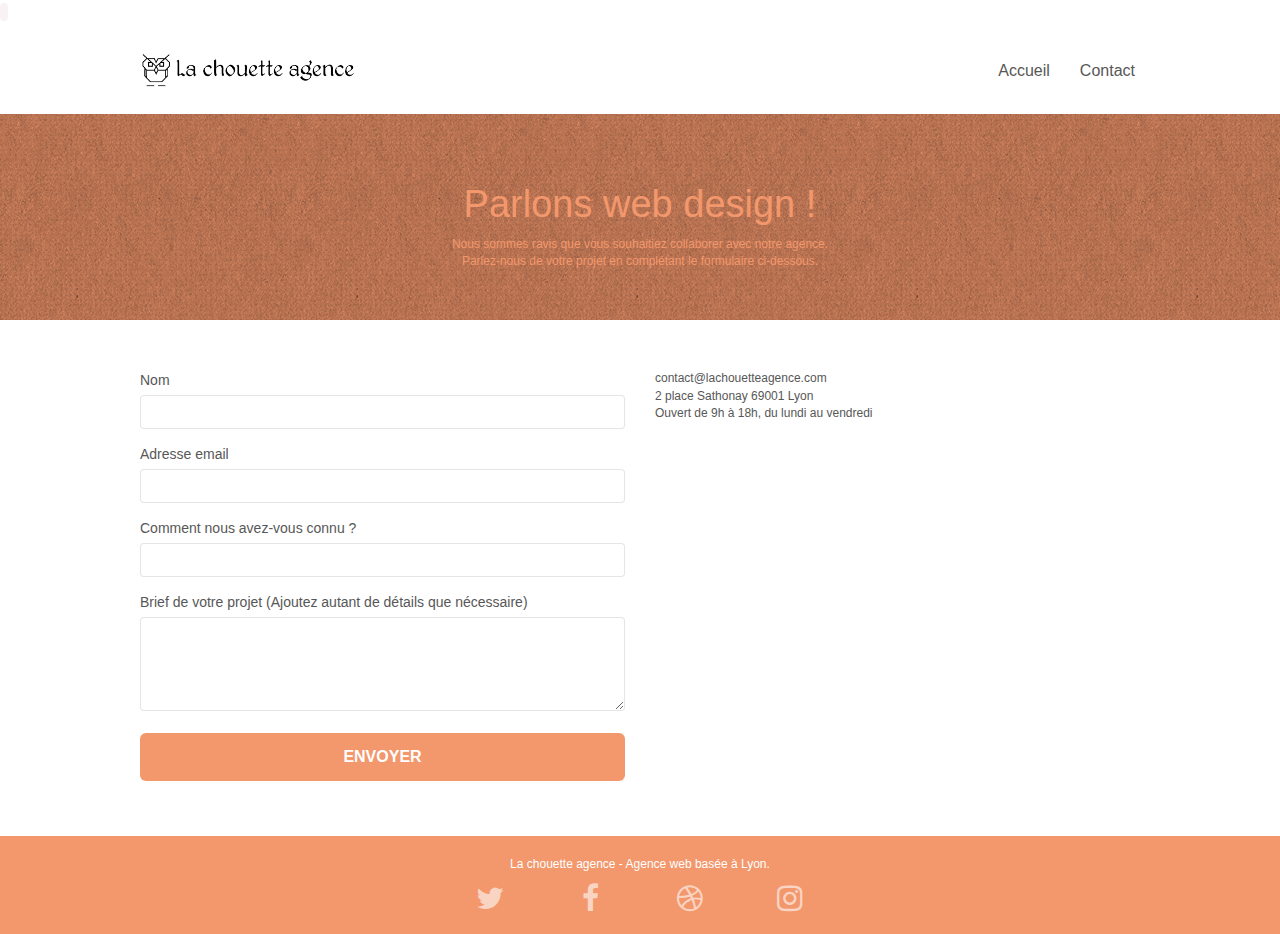
==== page2.html @ 2dc6cb5f "réinit files" ====
<!doctype html>
<html lang="fr">
<head>
	<meta charset="utf-8">
	<meta name="keywords" content="seo, google, site web, site internet, agence design Lyon.">
	<meta name="description" content="La Chouette Agence est une agence de design.">
	<meta name="viewport" content="width=device-width, initial-scale=1.0, viewport-fit=cover">
	<link rel="shortcut icon" type="image/png" href="favicon.jpg">

	<link rel="stylesheet" type="text/css" href="./css/bootstrap.css">
	<link rel="stylesheet" type="text/css" href="style.css">
	<link rel="stylesheet" type="text/css" href="./css/font-awesome.css">
	<link rel="stylesheet" type="text/css" href="./css/et-line.css">

	<link rel="canonical" href="https://lachouetteagence.com/index" />

	<code><meta name="robots" content="index, follow"></code>

	<script src="./js/jquery-2.1.0.js"></script>
	<script src="./js/bootstrap.js"></script>
	<script src="./js/blocs.js"></script>
	<script src="./js/jquery.touchSwipe.js" defer></script>
	<script src="./js/gmaps.js"></script>

	<title>La Chouette Agence</title>


	<!-- Analytics -->

	<!-- Open Graph / Facebook -->
	<meta property="og:type" content="website">
	<meta property="og:url" content="https://lachouetteagence.com/">
	<meta property="og:title" content="La Chouette Agence, web design">
	<meta property="og:description"
		content="La Chouette Agence est une agence de web design qui aide les entreprises à devenir attractive et visibles. Nous sommes là pour vous !">
	<meta property="og:image" content="">

	<!-- Twitter -->
	<meta property="twitter:card" content="summary_large_image">
	<meta property="twitter:url" content="https://lachouetteagence.com/">
	<meta property="twitter:title" content="La Chouette Agence, web design">
	<meta property="twitter:description"
		content="La Chouette Agence est une agence de web design qui aide les entreprises à devenir attractive et visibles. Nous sommes là pour vous !">
	<meta property="twitter:image" content="">


	<!-- Analytics END -->

</head>
<body>
<!-- Principal conteneur -->
<main class="page-container">
    
<!-- bloc-0 -->
<section class="bloc bgc-white l-bloc " id="bloc-0">
	<div class="container bloc-sm">

		<nav class="navbar row">
			<div class="navbar-header">

				<a class="navbar-brand" href="index.html"><img src="img/la-chouette-agence.png"
						alt="La Chouette Agence à Lyon, agence de web design logo" height="40" /></a>

				<button id="nav-toggle" type="button" class="ui-navbar-toggle navbar-toggle" data-toggle="collapse"
					data-target=".navbar-1">
					<span class="sr-only">Toggle navigation</span><span class="icon-bar"></span><span
						class="icon-bar"></span><span class="icon-bar"></span>
				</button>
			</div>
			<div class="collapse navbar-collapse navbar-1 special-dropdown-nav">
				<ul class="site-navigation nav navbar-nav">
					<li>
						<a href="index.html">Accueil</a>
					</li>
					<li>
						<a href="page2.html">Contact</a>
					</li>
				</ul>
			</div>
		</nav>
	</div>
</section>
<!-- bloc-0 END -->

<!-- bloc-6 -->
<section class="bloc bg-dots-bg bg-repeat bgc-atomic-tangerine d-bloc bloc-bg-texture texture-paper" id="bloc-6">
	<div class="container bloc-lg">
		<div class="row">
			<div class="col-sm-12">
				<h1 class="text-center hero-bloc-text tc-white">
					Parlons web design !
				</h1>
				<p class="text-center mg-lg tc-white tight-width-whitespace">
					Nous sommes ravis que vous souhaitiez collaborer avec notre agence.<br>
					Parlez-nous de votre projet en complétant le formulaire ci-dessous.
				</p>
			</div>
		</div>
	</div>
</section>
<!-- bloc-6 END -->

<!-- bloc-7 -->
<form class="bloc bgc-white l-bloc" id="bloc-7">
	<div class="container bloc-lg">
		<div class="row">
			<div class="col-sm-6">
				<form id="form_1" novalidate success-msg="Your message has been sent." fail-msg="Sorry it seems that our mail server is not responding, Sorry for the inconvenience!">
					<div class="form-group">
						<label>
							Nom
						</label>
						<input id="name" class="form-control" required />
					</div>
					<div class="form-group">
						<label>
							Adresse email
						</label>
						<input id="email" class="form-control" type="email" required />
					</div>
					<div class="form-group">
						<label>
							Comment nous avez-vous connu ?
						</label>
						<input class="form-control" type="email" required id="input_504" />
					</div>
					<div class="form-group">
						<label>
							Brief de votre projet (Ajoutez autant de détails que nécessaire)<br>
						</label><textarea id="message" class="form-control" rows="4" cols="50" required></textarea>
					</div> 
					<button class="bloc-button btn btn-lg btn-block cta-hero btn-atomic-tangerine" type="submit">
						Envoyer
					</button>
				</form>
			</div>
			<address>
			<div class="col-sm-6">
				<p>
					contact@lachouetteagence.com<br>2 place Sathonay 69001 Lyon<br>Ouvert de 9h à 18h, du lundi au vendredi<br>
				</p>
			</div>
			</address>
		</div>
	</div>
</form>
<!-- bloc-7 END -->

<!-- ScrollToTop Button -->
<a class="bloc-button btn btn-d scrollToTop" onclick="scrollToTarget('1')"><span class="fa fa-chevron-up"></span></a>
<!-- ScrollToTop Button END-->


<!-- Footer - bloc-8 -->
<footer class="bloc bgc-atomic-tangerine d-bloc" id="bloc-8">
	<div class="container bloc-sm">
		<div class="row">
			<div class="col-sm-12">
				<p class="text-center white">
					La chouette agence - Agence web basée à Lyon.<br>
				</p>
				<div class="row row-no-gutters social">
					<div class="col-sm-3">
						<div class="text-center">
							<a class="social" href="index.html"><span class="fa fa-twitter icon-md"></span></a>
						</div>
					</div>
					<div class="col-sm-3">
						<div class="text-center">
							<a class="social" href="index.html"><span class="fa fa-facebook icon-md"></span></a>
						</div>
					</div>
					<div class="col-sm-3">
						<div class="text-center">
							<a class="social" href="index.html"><span class="fa fa-dribbble icon-md"></span></a>
						</div>
					</div>
					<div class="col-sm-3">
						<div class="text-center">
							<a class="social" href="index.html"><span class="fa fa-instagram icon-md"></span></a>
						</div>
					</div>
				</div>
			</div>
		</div>
	</div>
</footer>
<!-- Footer - bloc-8 END -->

</main>
<!-- Principal conteneur END -->
    

</body>
</html>
---- style.css ----
body {
    margin: 0;
    padding: 0;
    background: #FFF;
    overflow-x: hidden;
    -webkit-font-smoothing: antialiased;
    -moz-osx-font-smoothing: grayscale;
}

a,
button {
    transition: all .3s ease-in-out;
    outline: none!important;
}

a:hover {
    text-decoration: none;
    cursor: pointer;
}

#page-loading-blocs-notifaction {
    position: fixed;
    top: 0;
    bottom: 0;
    width: 100%;
    z-index: 100000;
    background: #FFFFFF url("img/pageload-spinner.gif") no-repeat center center;
}

.bloc {
    width: 100%;
    clear: both;
    background: 50% 50% no-repeat;
    padding: 0 50px;
    -webkit-background-size: cover;
    -moz-background-size: cover;
    -o-background-size: cover;
    background-size: cover;
    position: relative;
}

.bloc .container {
    padding-left: 0;
    padding-right: 0;
}

.bloc-lg {
    padding: 50px 50px;
}

.bloc-md {
    padding: 50px;
}

.bloc-sm {
    padding: 20px 50px;
}

.bg-center,
.bg-l-edge,
.bg-r-edge,
.bg-t-edge,
.bg-b-edge,
.bg-tl-edge,
.bg-bl-edge,
.bg-tr-edge,
.bg-br-edge,
.bg-repeat {
    -webkit-background-size: auto!important;
    -moz-background-size: auto!important;
    -o-background-size: auto!important;
    background-size: auto!important;
}

.bg-repeat {
    background: repeat;
}

.bg-t-edge {
    background: top no-repeat;
}

.bloc-bg-texture::before {
    content: "";
    background-size: 2px 2px;
    position: absolute;
    top: 0;
    bottom: 0;
    left: 0;
    right: 0;
}

.texture-paper::before {
    background: url("img/texture-paper.png");
    background-size: 280px 280px;
}

.b-parallax {
    background-attachment: fixed;
}

.d-bloc {
    color: rgba(255, 255, 255, .7);
}

.d-bloc button:hover {
    color: rgba(255, 255, 255, .9);
}

.d-bloc .icon-round,
.d-bloc .icon-square,
.d-bloc .icon-rounded,
.d-bloc .icon-semi-rounded-a,
.d-bloc .icon-semi-rounded-b {
    border-color: rgba(255, 255, 255, .9);
}

.d-bloc .divider-h span {
    border-color: rgba(255, 255, 255, .2);
}

.d-bloc .a-btn,
.d-bloc .navbar a,
.d-bloc .navbar-brand,
.d-bloc a .icon-sm,
.d-bloc a .icon-md,
.d-bloc a .icon-lg,
.d-bloc a .icon-xl,
.d-bloc h1 a,
.d-bloc h2 a,
.d-bloc h3 a,
.d-bloc h4 a,
.d-bloc h5 a,
.d-bloc h6 a,
.d-bloc p a {
    color: rgba(255, 255, 255, .6);
}

.d-bloc .a-btn:hover,
.d-bloc .navbar a:hover,
.d-bloc .navbar-brand:hover,
.d-bloc a:hover .icon-sm,
.d-bloc a:hover .icon-md,
.d-bloc a:hover .icon-lg,
.d-bloc a:hover .icon-xl,
.d-bloc h1 a:hover,
.d-bloc h2 a:hover,
.d-bloc h3 a:hover,
.d-bloc h4 a:hover,
.d-bloc h5 a:hover,
.d-bloc h6 a:hover,
.d-bloc p a:hover {
    color: rgba(255, 255, 255, 1);
}

.d-bloc .navbar-toggle .icon-bar {
    background: rgba(255, 255, 255, 1);
}

.d-bloc .btn-wire,
.d-bloc .btn-wire:hover {
    color: rgba(255, 255, 255, 1);
    border-color: rgba(255, 255, 255, 1);
}

.d-bloc .panel {
    color: rgba(0, 0, 0, .5);
}

.d-bloc .panel button:hover {
    color: rgba(0, 0, 0, .7);
}

.d-bloc .panel icon {
    border-color: rgba(0, 0, 0, .7);
}

.d-bloc .panel .divider-h span {
    border-color: rgba(0, 0, 0, .1);
}

.d-bloc .panel .a-btn {
    color: rgba(0, 0, 0, .6);
}

.d-bloc .panel .a-btn:hover {
    color: rgba(0, 0, 0, 1);
}

.d-bloc .panel .btn-wire,
.d-bloc .panel .btn-wire:hover {
    color: rgba(0, 0, 0, .7);
    border-color: rgba(0, 0, 0, .3);
}

.d-bloc .panel,
.l-bloc {
    color: rgba(0, 0, 0, .5);
}

.d-bloc .panel button:hover,
.l-bloc button:hover {
    color: rgba(0, 0, 0, .7);
}

.l-bloc .icon-round,
.l-bloc .icon-square,
.l-bloc .icon-rounded,
.l-bloc .icon-semi-rounded-a,
.l-bloc .icon-semi-rounded-b {
    border-color: rgba(0, 0, 0, .7);
}

.d-bloc .panel .divider-h span,
.l-bloc .divider-h span {
    border-color: rgba(0, 0, 0, .1);
}

.d-bloc .panel .a-btn,
.l-bloc .a-btn,
.l-bloc .navbar a,
.l-bloc .navbar-brand,
.l-bloc a .icon-sm,
.l-bloc a .icon-md,
.l-bloc a .icon-lg,
.l-bloc a .icon-xl,
.l-bloc h1 a,
.l-bloc h2 a,
.l-bloc h3 a,
.l-bloc h4 a,
.l-bloc h5 a,
.l-bloc h6 a,
.l-bloc p a {
    color: rgba(0, 0, 0, .6);
}

.d-bloc .panel .a-btn:hover,
.l-bloc .a-btn:hover,
.l-bloc .navbar a:hover,
.l-bloc .navbar-brand:hover,
.l-bloc a:hover .icon-sm,
.l-bloc a:hover .icon-md,
.l-bloc a:hover .icon-lg,
.l-bloc a:hover .icon-xl,
.l-bloc h1 a:hover,
.l-bloc h2 a:hover,
.l-bloc h3 a:hover,
.l-bloc h4 a:hover,
.l-bloc h5 a:hover,
.l-bloc h6 a:hover,
.l-bloc p a:hover {
    color: rgba(0, 0, 0, 1);
}

.l-bloc .navbar-toggle .icon-bar {
    color: rgba(0, 0, 0, .6);
}

.d-bloc .panel .btn-wire,
.d-bloc .panel .btn-wire:hover,
.l-bloc .btn-wire,
.l-bloc .btn-wire:hover {
    color: rgba(0, 0, 0, .7);
    border-color: rgba(0, 0, 0, .3);
}

.voffset {
    margin-top: 30px;
}

.voffset-lg {
    margin-top: 80px;
}

.row-no-gutters {
    margin-right: 0;
    margin-left: 0;
}

.row.row-no-gutters > [class^="col-"],
.row.row-no-gutters > [class*=" col-"] {
    padding-right: 0;
    padding-left: 0;
}

#bloc-1-hero h1 {
    font-size: 32px;
}

.navbar {
    margin-bottom: 0;
    z-index: 1;
}

.navbar-brand {
    height: auto;
    padding: 3px 15px;
    font-size: 25px;
    font-weight: normal;
    font-weight: 600;
    line-height: 44px;
}

.navbar-brand img {
    max-height: 200px;
    margin: 0 5px 0 0;
    display: inline;
}

.navbar-brand img[src$=svg] {
    min-width: 100px;
}

.nav-center .navbar-brand img {
    margin: 0;
}

.navbar .nav {
    padding-top: 2px;
    margin-right: -16px;
    float: right;
    z-index: 1;
}

.nav > li {
    float: left;
    margin-top: 4px;
    font-size: 16px;
}

.navbar-nav .open .dropdown-menu > li > a {
    text-align: inherit;
}

.nav > li a:hover,
.nav > li a:focus {
    background: transparent;
}

.navbar-toggle {
    margin: 10px 10px 0 0;
    border: 0px;
}

.navbar-toggle:hover {
    background: transparent!important;
}

.navbar-toggle .icon-bar {
    background-color: rgba(0, 0, 0, .5);
    width: 26px;
}

.nav-invert .navbar .nav {
    float: left;
}

.nav-invert .navbar-header,
.nav-invert .navbar-brand {
    float: right;
    position: relative;
    z-index: 2;
}

@media (min-width: 768px) {
    .site-navigation {
        position: absolute;
        top: 50%;
        right: 20px;
        transform: translate(0, -50%);
        -webkit-transform: translateY(-50%);
    }
    .nav > li .dropdown-menu a,
    .nav > li .dropdown-menu a:hover {
        color: #484848;
    }
    .nav-invert .site-navigation {
        left: 0;
        right: 0;
    }
    .nav-center {
        text-align: center;
    }
    .nav-center .navbar-header {
        width: 100%;
    }
    .nav-center .navbar-header,
    .nav-center .navbar-brand,
    .nav-center .nav > li {
        float: none;
        display: inline-block;
    }
    .nav-center .site-navigation {
        position: relative;
        width: 100%;
        right: 0;
        margin-right: 0px;
        margin-top: 20px;
    }
    .nav-center.mini-nav .navbar-toggle {
        float: none;
        margin: 10px auto 0;
    }
}

.nav > li > .dropdown a {
    background: none!important;
    display: block;
    padding: 14px 15px;
}

nav .caret {
    margin: 0 5px;
}

.dropdown-menu .dropdown-menu {
    top: -8px;
    left: 100%;
}

.dropdown-menu .dropmenu-flow-right {
    top: 100%;
    left: 0;
    margin-left: -1px;
    border-top-left-radius: 0;
    border-top-right-radius: 0;
}

.dropdown-menu .dropdown span {
    border: 4px solid black;
    border-top-color: transparent;
    border-right-color: transparent;
    border-bottom-color: transparent;
    margin: 6px -5px 0 0!important;
    float: right;
}

.mg-md {
    margin-top: 10px;
    margin-bottom: 20px;
}

.mg-lg {
    margin-top: 10px;
    margin-bottom: 40px;
}

.btn {
    margin: 0 5px 5px 0;
}

.btn.pull-right {
    margin: 0 0 5px 5px;
}

.btn-d,
.btn-d:hover,
.btn-d:focus {
    color: #FFF;
    background: rgba(0, 0, 0, .3);
}

button {
    outline: none!important;
}

.btn-rd {
    border-radius: 40px;
}

.btn-clean {
    border: 1px solid rgba(0, 0, 0, .08);
    border-bottom-color: rgba(0, 0, 0, .1);
    text-shadow: 0 1px 0 rgba(0, 0, 1, .1);
    box-shadow: 0 1px 3px rgba(0, 0, 1, .25), inset 0 1px 0 0 rgba(255, 255, 255, .15);
}

.icon-md {
    font-size: 30px!important;
}

.icon-lg {
    font-size: 60px!important;
}

.sm-shadow {
    text-shadow: 0 1px 2px rgba(0, 0, 0, .3);
}

.panel-sq,
.panel-sq .panel-heading,
.panel-sq .panel-footer {
    border-radius: 0;
}

.panel-rd {
    border-radius: 30px;
}

.panel-rd .panel-heading {
    border-radius: 29px 29px 0 0;
}

.panel-rd .panel-footer {
    border-radius: 0 0 29px 29px;
}

.form-control {
    border-color: rgba(0, 0, 0, .1);
    box-shadow: none;
}

.scrollToTop {
    width: 40px;
    height: 40px;
    position: fixed;
    bottom: 20px;
    right: 20px;
    opacity: 0;
    z-index: 500;
    transition: all .3s ease-in-out;
}

.scrollToTop span {
    margin-top: 6px;
}

.showScrollTop {
    font-size: 14px;
    opacity: 1;
}

a[data-lightbox] {
    position: relative;
    display: block;
    text-align: center;
}

a[data-lightbox]:hover::before {
    content: "+";
    font-family: "HelveticaNeue-Light", "Helvetica Neue Light", "Helvetica Neue", Helvetica, Arial;
    font-size: 32px;
    width: 50px;
    height: 50px;
    margin-left: -25px;
    border-radius: 50%;
    background: rgba(0, 0, 0, .6);
    color: #FFF;
    font-weight: 100;
    z-index: 1;
    position: absolute;
    top: 50%;
    transform: translateY(-50%);
    -webkit-transform: translateY(-50%);
}

a[data-lightbox]:hover img {
    opacity: 0.6;
    -webkit-animation-fill-mode: none;
    animation-fill-mode: none;
}

#lightbox-modal {
    display: flex;
    align-items: center;
}

#lightbox-modal .modal-dialog {
    width: 90%;
    max-width: 900px;
    margin: 0 auto 0;
}

#lightbox-modal .modal-dialog img {
    max-height: 90vh;
    margin: 0 auto;
}

.lightbox-caption {
    padding: 20px;
    color: #FFF;
    background: rgba(0, 0, 0, .5);
    position: absolute;
    left: 15px;
    right: 15px;
    bottom: 5px;
}

.close-lightbox {
    color: #FFF;
    font-size: 30px;
    position: absolute;
    top: 20px;
    right: 20px;
    z-index: 20;
    background: rgba(0, 0, 0, .5);
    border: none;
    line-height: 30px;
    padding: 0 9px 5px;
    opacity: 0.3;
}

.close-lightbox:hover,
.next-lightbox:hover,
.prev-lightbox:hover {
    opacity: 1.0;
    color: #FFF;
}

.next-lightbox,
.prev-lightbox {
    font-size: 20px;
    color: rgba(255, 255, 255, .9);
    background: rgba(0, 0, 0, .5);
    transition: all .2s ease-in-out;
    position: absolute;
    top: 45%;
    z-index: 1;
    opacity: 0.4;
}

.next-lightbox {
    padding: 6px 8px 1px 13px;
    right: 25px;
}

.prev-lightbox {
    padding: 6px 13px 1px 10px;
    left: 25px;
}

.snapshot-lb .modal-body {
    padding-bottom: 45px;
}

.snapshot-lb .lightbox-caption {
    padding: 0;
    color: rgba(0, 0, 0, .5);
    background: none;
}

h1,
h2,
h3,
h4,
h5,
h6,
p,
label,
.btn,
a {
    font-family: "helvetica";
    font-weight: 400;
    color: #575757!important;
}

.container {
    max-width: 1000px;
}

.hero-bloc-text {
    font-size: 38px;
}

.hero-bloc-text-sub {
    font-size: 36px;
}

.statement-bloc-text {
    line-height: 26px;
    font-style: italic;
    font-size: 20px;
    text-align: center;
    font-weight: lighter;
    max-width: 520px;
    margin: auto auto auto auto;
}

p {
    font-size: 12px;
}

.tight-width-whitespace {
    max-width: 600px;
    margin: auto auto auto auto;
}

.h1 {
    font-size: 20px;
    font-family: "Open Sans";
}

.cta-hero {
    margin-top: 22px;
    color: #FFFFFF!important;
    text-transform: uppercase;
    padding: 12px 28px 12px 28px;
    font-size: 16px;
    font-weight: 700;
}

.social {
    max-width: 400px;
    margin: auto auto auto auto;
}

h2 {
    font-size: 22px;
    line-height: 1.4em;
}

h3 {
    font-size: 15px;
    /*text-transform: uppercase;*/
    font-weight: 700;
    color: #333333!important;
}

.med-width-whitespace {
    max-width: 800px;
    margin: auto auto auto auto;
    box-shadow: 0px 0px 0px #000000;
}

h1 {
    color: #333333!important;
}

h4 {
    color: #333333!important;
}

h3 > p {
    font-weight: large;
    font-size: 20px;
    font-style: italic;
}

.icons {
    margin-bottom: 14px;
    margin-top: 24px;
}

.white {
    color: #FFFFFF!important;
}

.portfolio-thumb {
    margin-bottom: 24px;
}

.portfolio-row {
    margin-bottom: 44px;
    margin-top: 50px;
}

.avatar {
    box-shadow: 0px 4px 9px rgba(0, 0, 0, 0.3);
}

.black-background {
    background-color: rgba(165, 147, 99, 0.7);
    padding: 40px 40px 40px 40px;
}

.bold-link {
    font-weight: 900;
    text-decoration: underline!important;
}

.bgc-white {
    background-color: #FFFFFF;
}

.bgc-dark-slate-blue {
    background-color: #364577;
}

.bgc-atomic-tangerine {
    background-color: #f3976c;
}

.tc-white {
    color: #f3976c!important;
}

.btn-atomic-tangerine {
    background-color: #f3976c;
    color: #ffffff!important;
}

.btn-atomic-tangerine:hover {
    background: #c27956!important;
    color: #FFFFFF!important;
}

.ltc-white {
    color: #FFFFFF!important;
}

.ltc-white:hover {
    color: #cccccc!important;
}

.ltc-atomic-tangerine {
    color: #F3976C!important;
}

.ltc-atomic-tangerine:hover {
    color: #c27956!important;
}

.icon-dark-slate-blue {
    color: #364577!important;
    border-color: #364577!important;
}

.bg-dots-bg {
    background-image: url("img/dots-bg.png");
}

.bg-lines-h2-bg {
    background-image: url("img/lines-h2-bg.png");
}

.bg-banniere {
    background-image: url("img/la-chouette-agence-banniere.jpg");
}

.bg-presentation {
    background-image: url("img/image-de-presentation.jpg");
}

@media (max-width: 1024px) {
    .bloc {
        padding-left: 20px;
        padding-right: 20px;
    }
    .bloc.full-width-bloc,
    .bloc-tile-2.full-width-bloc .container,
    .bloc-tile-3.full-width-bloc .container,
    .bloc-tile-4.full-width-bloc .container {
        padding-left: 0;
        padding-right: 0;
    }
}

@media (max-width: 992px) and (min-width: 768px) {
    .navbar .nav {
        max-width: 80%
    }
    .nav-center.navbar .nav {
        max-width: 100%
    }
}

@media only screen and (min-device-width: 768px) and (max-device-width: 1024px) and (orientation: landscape) {
    .b-parallax {
        background-attachment: scroll;
    }
}

@media only screen and (min-device-width: 1024px) and (max-device-width: 1366px) and (-webkit-min-device-pixel-ratio: 1.5) {
    .b-parallax {
        background-attachment: scroll;
    }
}

@media (max-width: 991px) {
    .container {
        width: 100%;
    }
    .b-parallax {
        background-attachment: scroll;
    }
    .page-container,
    #hero-bloc {
        overflow-x: hidden;
        position: relative;
    }
    .bloc {
        padding-left: constant(safe-area-inset-left);
        padding-right: constant(safe-area-inset-right);
    }
    .bloc-group,
    .bloc-group .bloc {
        display: block;
        width: 100%;
    }
    .bloc-fill-screen .fill-bloc-top-edge,
    .bloc-fill-screen .fill-bloc-bottom-edge {
        padding: 0 20px;
        padding-left: constant(safe-area-inset-left);
        padding-right: constant(safe-area-inset-right);
    }
}

@media (max-width: 767px) {
    .page-container {
        overflow-x: hidden;
        position: relative;
    }
    h1,
    h2,
    h3,
    h4,
    h5,
    h6,
    p,
    #disqus_thread {
        padding-left: 10px!important;
        padding-right: 10px!important;
    }
    .b-parallax {
        background-attachment: scroll;
    }
    .navbar .nav {
        padding-top: 0;
        border-top: 1px solid rgba(0, 0, 0, .2);
        float: none!important;
    }
    .navbar.row {
        margin-left: 0;
        margin-right: 0;
    }
    .site-navigation {
        position: inherit;
        transform: none;
        -webkit-transform: none;
        -ms-transform: none;
    }
    .nav > li {
        margin-top: 0;
        border-bottom: 1px solid rgba(0, 0, 0, .1);
        background: rgba(0, 0, 0, .05);
        text-align: left;
        padding-left: 15px;
        width: 100%;
    }
    .nav > li:hover {
        background: rgba(0, 0, 0, .08);
    }
    .dropdown .dropdown a .caret {
        float: none;
        margin: 5px 0 0 10px!important;
        border: 4px solid black;
        border-bottom-color: transparent;
        border-right-color: transparent;
        border-left-color: transparent;
    }
    #hero-bloc .navbar .nav {
        background: rgba(0, 0, 0, .8);
    }
    #hero-bloc .navbar .nav a {
        color: rgba(255, 255, 255, .6);
    }
    .hero {
        padding: 50px 0;
    }
    .hero-nav {
        left: -1px;
        right: -1px;
    }
    .navbar-collapse {
        padding: 0;
        overflow-x: hidden;
        -webkit-box-shadow: none;
        box-shadow: none;
    }
    .navbar-brand img {
        max-height: 40px;
        width: auto;
    }
    .nav-invert .navbar-header {
        float: none;
        width: 100%;
    }
    .nav-invert .navbar-toggle {
        float: left;
        margin-left: 10px;
    }
    .bloc {
        padding-left: 0;
        padding-right: 0;
    }
    .bloc-xxl,
    .bloc-xl,
    .bloc-lg {
        padding: 40px 0;
    }
    .bloc-sm,
    .bloc-md {
        padding-left: 0;
        padding-right: 0;
    }
    .bloc-tile-2 .container,
    .bloc-tile-3 .container,
    .bloc-tile-4 .container,
    .bloc-fill-screen .fill-bloc-top-edge,
    .bloc-fill-screen .fill-bloc-bottom-edge {
        padding-left: 0;
        padding-right: 0;
    }
    .a-block {
        padding: 0 10px;
    }
    .btn-dwn {
        display: none;
    }
    .voffset {
        margin-top: 5px;
    }
    .voffset-md {
        margin-top: 20px;
    }
    .voffset-lg {
        margin-top: 10px;
    }
    form {
        padding: 5px;
    }
    .close-lightbox {
        display: inline-block;
    }
    .blocsapp-device-iphone5 {
        background-size: 216px 425px;
        padding-top: 60px;
        width: 216px;
        height: 425px;
    }
    .blocsapp-device-iphone5 img {
        width: 180px;
        height: 320px;
    }
}

@media (max-width: 400px) {
    .bloc {
        padding-left: 0;
        padding-right: 0;
    }
}

@media (max-width: 767px) {
    .bloc-mob-center-text {
        text-align: center;
    }
}
---- css/et-line.css ----
@font-face {
    font-family: et-line;
    src: url(../fonts/et-line.eot);
    src: url(../fonts/et-line.eot?#iefix) format('embedded-opentype'), url(../fonts/et-line.woff) format('woff'), url(../fonts/et-line.ttf) format('truetype'), url(../fonts/et-line.svg#et-line) format('svg');
    font-weight: 400;
    font-style: normal
}

.et-icon-adjustments,
.et-icon-alarmclock,
.et-icon-anchor,
.et-icon-aperture,
.et-icon-attachment,
.et-icon-bargraph,
.et-icon-basket,
.et-icon-beaker,
.et-icon-bike,
.et-icon-book-open,
.et-icon-briefcase,
.et-icon-browser,
.et-icon-calendar,
.et-icon-camera,
.et-icon-caution,
.et-icon-chat,
.et-icon-circle-compass,
.et-icon-clipboard,
.et-icon-clock,
.et-icon-cloud,
.et-icon-compass,
.et-icon-desktop,
.et-icon-dial,
.et-icon-document,
.et-icon-documents,
.et-icon-download,
.et-icon-dribbble,
.et-icon-edit,
.et-icon-envelope,
.et-icon-expand,
.et-icon-facebook,
.et-icon-flag,
.et-icon-focus,
.et-icon-gears,
.et-icon-genius,
.et-icon-gift,
.et-icon-global,
.et-icon-globe,
.et-icon-googleplus,
.et-icon-grid,
.et-icon-happy,
.et-icon-hazardous,
.et-icon-heart,
.et-icon-hotairballoon,
.et-icon-hourglass,
.et-icon-key,
.et-icon-laptop,
.et-icon-layers,
.et-icon-lifesaver,
.et-icon-lightbulb,
.et-icon-linegraph,
.et-icon-linkedin,
.et-icon-lock,
.et-icon-magnifying-glass,
.et-icon-map,
.et-icon-map-pin,
.et-icon-megaphone,
.et-icon-mic,
.et-icon-mobile,
.et-icon-newspaper,
.et-icon-notebook,
.et-icon-paintbrush,
.et-icon-paperclip,
.et-icon-pencil,
.et-icon-phone,
.et-icon-picture,
.et-icon-pictures,
.et-icon-piechart,
.et-icon-presentation,
.et-icon-pricetags,
.et-icon-printer,
.et-icon-profile-female,
.et-icon-profile-male,
.et-icon-puzzle,
.et-icon-quote,
.et-icon-recycle,
.et-icon-refresh,
.et-icon-ribbon,
.et-icon-rss,
.et-icon-sad,
.et-icon-scissors,
.et-icon-scope,
.et-icon-search,
.et-icon-shield,
.et-icon-speedometer,
.et-icon-strategy,
.et-icon-streetsign,
.et-icon-tablet,
.et-icon-target,
.et-icon-telescope,
.et-icon-toolbox,
.et-icon-tools,
.et-icon-tools-2,
.et-icon-trophy,
.et-icon-tumblr,
.et-icon-twitter,
.et-icon-upload,
.et-icon-video,
.et-icon-wallet,
.et-icon-wine {
    font-family: et-line;
    speak: none;
    font-style: normal;
    font-weight: 400;
    font-variant: normal;
    text-transform: none;
    line-height: 1;
    -webkit-font-smoothing: antialiased;
    -moz-osx-font-smoothing: grayscale;
    display: inline-block
}

.et-icon-mobile:before {
    content: "\e000"
}

.et-icon-laptop:before {
    content: "\e001"
}

.et-icon-desktop:before {
    content: "\e002"
}

.et-icon-tablet:before {
    content: "\e003"
}

.et-icon-phone:before {
    content: "\e004"
}

.et-icon-document:before {
    content: "\e005"
}

.et-icon-documents:before {
    content: "\e006"
}

.et-icon-search:before {
    content: "\e007"
}

.et-icon-clipboard:before {
    content: "\e008"
}

.et-icon-newspaper:before {
    content: "\e009"
}

.et-icon-notebook:before {
    content: "\e00a"
}

.et-icon-book-open:before {
    content: "\e00b"
}

.et-icon-browser:before {
    content: "\e00c"
}

.et-icon-calendar:before {
    content: "\e00d"
}

.et-icon-presentation:before {
    content: "\e00e"
}

.et-icon-picture:before {
    content: "\e00f"
}

.et-icon-pictures:before {
    content: "\e010"
}

.et-icon-video:before {
    content: "\e011"
}

.et-icon-camera:before {
    content: "\e012"
}

.et-icon-printer:before {
    content: "\e013"
}

.et-icon-toolbox:before {
    content: "\e014"
}

.et-icon-briefcase:before {
    content: "\e015"
}

.et-icon-wallet:before {
    content: "\e016"
}

.et-icon-gift:before {
    content: "\e017"
}

.et-icon-bargraph:before {
    content: "\e018"
}

.et-icon-grid:before {
    content: "\e019"
}

.et-icon-expand:before {
    content: "\e01a"
}

.et-icon-focus:before {
    content: "\e01b"
}

.et-icon-edit:before {
    content: "\e01c"
}

.et-icon-adjustments:before {
    content: "\e01d"
}

.et-icon-ribbon:before {
    content: "\e01e"
}

.et-icon-hourglass:before {
    content: "\e01f"
}

.et-icon-lock:before {
    content: "\e020"
}

.et-icon-megaphone:before {
    content: "\e021"
}

.et-icon-shield:before {
    content: "\e022"
}

.et-icon-trophy:before {
    content: "\e023"
}

.et-icon-flag:before {
    content: "\e024"
}

.et-icon-map:before {
    content: "\e025"
}

.et-icon-puzzle:before {
    content: "\e026"
}

.et-icon-basket:before {
    content: "\e027"
}

.et-icon-envelope:before {
    content: "\e028"
}

.et-icon-streetsign:before {
    content: "\e029"
}

.et-icon-telescope:before {
    content: "\e02a"
}

.et-icon-gears:before {
    content: "\e02b"
}

.et-icon-key:before {
    content: "\e02c"
}

.et-icon-paperclip:before {
    content: "\e02d"
}

.et-icon-attachment:before {
    content: "\e02e"
}

.et-icon-pricetags:before {
    content: "\e02f"
}

.et-icon-lightbulb:before {
    content: "\e030"
}

.et-icon-layers:before {
    content: "\e031"
}

.et-icon-pencil:before {
    content: "\e032"
}

.et-icon-tools:before {
    content: "\e033"
}

.et-icon-tools-2:before {
    content: "\e034"
}

.et-icon-scissors:before {
    content: "\e035"
}

.et-icon-paintbrush:before {
    content: "\e036"
}

.et-icon-magnifying-glass:before {
    content: "\e037"
}

.et-icon-circle-compass:before {
    content: "\e038"
}

.et-icon-linegraph:before {
    content: "\e039"
}

.et-icon-mic:before {
    content: "\e03a"
}

.et-icon-strategy:before {
    content: "\e03b"
}

.et-icon-beaker:before {
    content: "\e03c"
}

.et-icon-caution:before {
    content: "\e03d"
}

.et-icon-recycle:before {
    content: "\e03e"
}

.et-icon-anchor:before {
    content: "\e03f"
}

.et-icon-profile-male:before {
    content: "\e040"
}

.et-icon-profile-female:before {
    content: "\e041"
}

.et-icon-bike:before {
    content: "\e042"
}

.et-icon-wine:before {
    content: "\e043"
}

.et-icon-hotairballoon:before {
    content: "\e044"
}

.et-icon-globe:before {
    content: "\e045"
}

.et-icon-genius:before {
    content: "\e046"
}

.et-icon-map-pin:before {
    content: "\e047"
}

.et-icon-dial:before {
    content: "\e048"
}

.et-icon-chat:before {
    content: "\e049"
}

.et-icon-heart:before {
    content: "\e04a"
}

.et-icon-cloud:before {
    content: "\e04b"
}

.et-icon-upload:before {
    content: "\e04c"
}

.et-icon-download:before {
    content: "\e04d"
}

.et-icon-target:before {
    content: "\e04e"
}

.et-icon-hazardous:before {
    content: "\e04f"
}

.et-icon-piechart:before {
    content: "\e050"
}

.et-icon-speedometer:before {
    content: "\e051"
}

.et-icon-global:before {
    content: "\e052"
}

.et-icon-compass:before {
    content: "\e053"
}

.et-icon-lifesaver:before {
    content: "\e054"
}

.et-icon-clock:before {
    content: "\e055"
}

.et-icon-aperture:before {
    content: "\e056"
}

.et-icon-quote:before {
    content: "\e057"
}

.et-icon-scope:before {
    content: "\e058"
}

.et-icon-alarmclock:before {
    content: "\e059"
}

.et-icon-refresh:before {
    content: "\e05a"
}

.et-icon-happy:before {
    content: "\e05b"
}

.et-icon-sad:before {
    content: "\e05c"
}

.et-icon-facebook:before {
    content: "\e05d"
}

.et-icon-twitter:before {
    content: "\e05e"
}

.et-icon-googleplus:before {
    content: "\e05f"
}

.et-icon-rss:before {
    content: "\e060"
}

.et-icon-tumblr:before {
    content: "\e061"
}

.et-icon-linkedin:before {
    content: "\e062"
}

.et-icon-dribbble:before {
    content: "\e063"
}
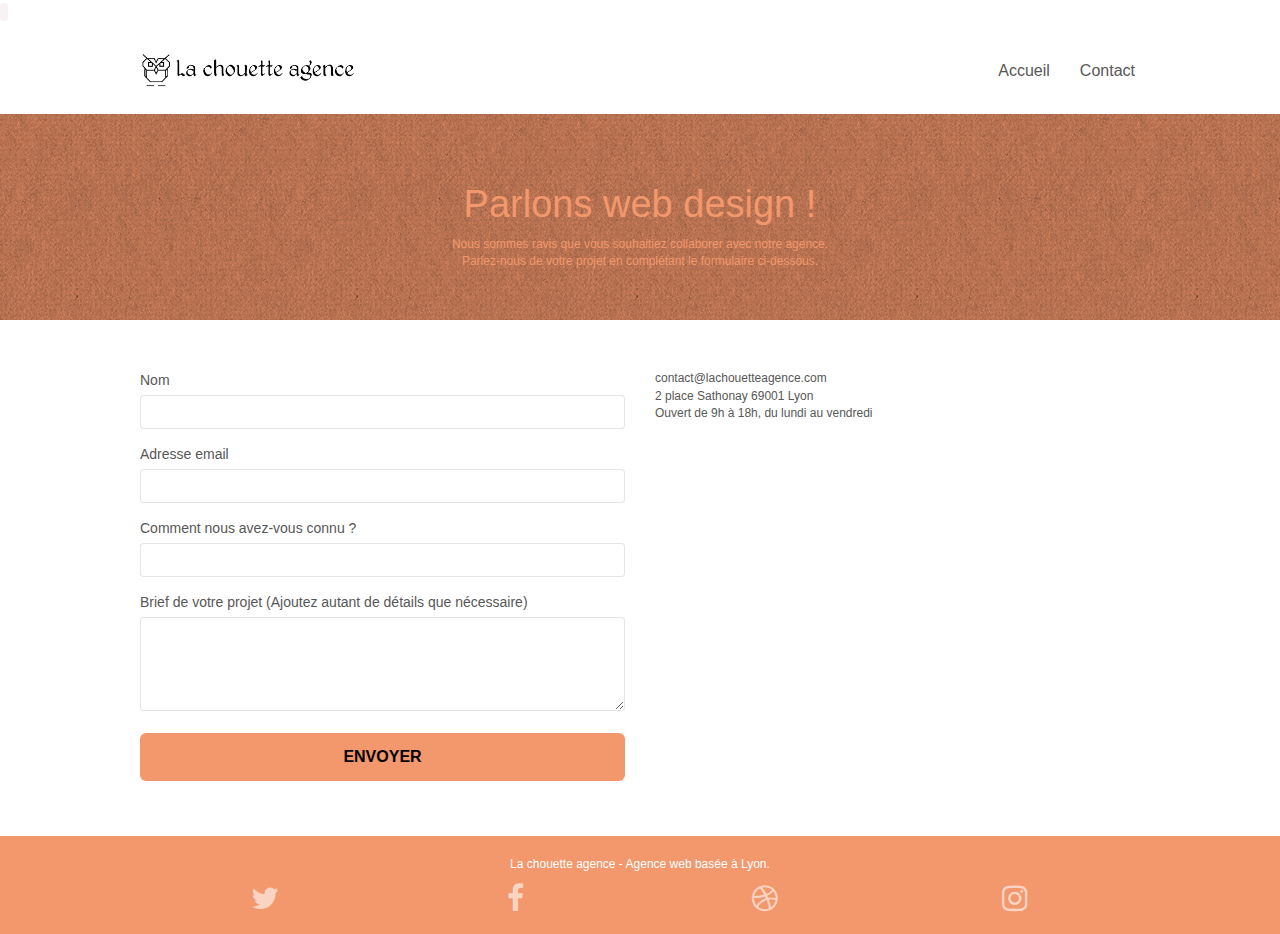
==== commit 8fa4c4f5: "Modification du code HTM/CSS pour améliorer la validation" ====
--- a/page2.html
+++ b/page2.html
@@ -102,7 +102,7 @@
 
 <!-- bloc-7 -->
 <form class="bloc bgc-white l-bloc" id="bloc-7">
-	<div class="container bloc-lg">
+	<fieldset class="container bloc-lg">
 		<div class="row">
 			<div class="col-sm-6">
 				<form id="form_1" novalidate success-msg="Your message has been sent." fail-msg="Sorry it seems that our mail server is not responding, Sorry for the inconvenience!">
@@ -142,7 +142,7 @@
 			</div>
 			</address>
 		</div>
-	</div>
+	</fieldset>
 </form>
 <!-- bloc-7 END -->
 
--- a/style.css
+++ b/style.css
@@ -10,7 +10,7 @@
 a,
 button {
     transition: all .3s ease-in-out;
-    outline: none!important;
+    outline: none !important;
 }
 
 a:hover {
@@ -66,10 +66,10 @@
 .bg-tr-edge,
 .bg-br-edge,
 .bg-repeat {
-    -webkit-background-size: auto!important;
-    -moz-background-size: auto!important;
-    -o-background-size: auto!important;
-    background-size: auto!important;
+    -webkit-background-size: auto !important;
+    -moz-background-size: auto !important;
+    -o-background-size: auto !important;
+    background-size: auto !important;
 }
 
 .bg-repeat {
@@ -100,11 +100,11 @@
 }
 
 .d-bloc {
-    color: rgba(255, 255, 255, .7);
+    color: rgba(255, 255, 255, 0.7);
 }
 
 .d-bloc button:hover {
-    color: rgba(255, 255, 255, .9);
+    color: rgba(255, 255, 255, 0.9);
 }
 
 .d-bloc .icon-round,
@@ -112,11 +112,11 @@
 .d-bloc .icon-rounded,
 .d-bloc .icon-semi-rounded-a,
 .d-bloc .icon-semi-rounded-b {
-    border-color: rgba(255, 255, 255, .9);
+    border-color: rgba(255, 255, 255, 0.9);
 }
 
 .d-bloc .divider-h span {
-    border-color: rgba(255, 255, 255, .2);
+    border-color: rgba(255, 255, 255, 0.2);
 }
 
 .d-bloc .a-btn,
@@ -133,7 +133,7 @@
 .d-bloc h5 a,
 .d-bloc h6 a,
 .d-bloc p a {
-    color: rgba(255, 255, 255, .6);
+    color: rgba(255, 255, 255, 0.6);
 }
 
 .d-bloc .a-btn:hover,
@@ -164,23 +164,23 @@
 }
 
 .d-bloc .panel {
-    color: rgba(0, 0, 0, .5);
+    color: rgba(0, 0, 0, 0.5);
 }
 
 .d-bloc .panel button:hover {
-    color: rgba(0, 0, 0, .7);
+    color: rgba(0, 0, 0, 0.7);
 }
 
 .d-bloc .panel icon {
-    border-color: rgba(0, 0, 0, .7);
+    border-color: rgba(0, 0, 0, 0.7);
 }
 
 .d-bloc .panel .divider-h span {
-    border-color: rgba(0, 0, 0, .1);
+    border-color: rgba(0, 0, 0, 0.1);
 }
 
 .d-bloc .panel .a-btn {
-    color: rgba(0, 0, 0, .6);
+    color: rgba(0, 0, 0, 0.6);
 }
 
 .d-bloc .panel .a-btn:hover {
@@ -189,18 +189,18 @@
 
 .d-bloc .panel .btn-wire,
 .d-bloc .panel .btn-wire:hover {
-    color: rgba(0, 0, 0, .7);
-    border-color: rgba(0, 0, 0, .3);
+    color: rgba(0, 0, 0, 0.7);
+    border-color: rgba(0, 0, 0, 0.3);
 }
 
 .d-bloc .panel,
 .l-bloc {
-    color: rgba(0, 0, 0, .5);
+    color: rgba(0, 0, 0, 0.5);
 }
 
 .d-bloc .panel button:hover,
 .l-bloc button:hover {
-    color: rgba(0, 0, 0, .7);
+    color: rgba(0, 0, 0, 0.7);
 }
 
 .l-bloc .icon-round,
@@ -208,12 +208,12 @@
 .l-bloc .icon-rounded,
 .l-bloc .icon-semi-rounded-a,
 .l-bloc .icon-semi-rounded-b {
-    border-color: rgba(0, 0, 0, .7);
+    border-color: rgba(0, 0, 0, 0.7);
 }
 
 .d-bloc .panel .divider-h span,
 .l-bloc .divider-h span {
-    border-color: rgba(0, 0, 0, .1);
+    border-color: rgba(0, 0, 0, 0.1);
 }
 
 .d-bloc .panel .a-btn,
@@ -231,7 +231,7 @@
 .l-bloc h5 a,
 .l-bloc h6 a,
 .l-bloc p a {
-    color: rgba(0, 0, 0, .6);
+    color: rgba(0, 0, 0, 0.6);
 }
 
 .d-bloc .panel .a-btn:hover,
@@ -253,15 +253,15 @@
 }
 
 .l-bloc .navbar-toggle .icon-bar {
-    color: rgba(0, 0, 0, .6);
+    color: rgba(0, 0, 0, 0.6);
 }
 
 .d-bloc .panel .btn-wire,
 .d-bloc .panel .btn-wire:hover,
 .l-bloc .btn-wire,
 .l-bloc .btn-wire:hover {
-    color: rgba(0, 0, 0, .7);
-    border-color: rgba(0, 0, 0, .3);
+    color: rgba(0, 0, 0, 0.7);
+    border-color: rgba(0, 0, 0, 0.3);
 }
 
 .voffset {
@@ -343,11 +343,11 @@
 }
 
 .navbar-toggle:hover {
-    background: transparent!important;
+    background: transparent !important;
 }
 
 .navbar-toggle .icon-bar {
-    background-color: rgba(0, 0, 0, .5);
+    background-color: rgba(0, 0, 0, 0.5);
     width: 26px;
 }
 
@@ -370,26 +370,32 @@
         transform: translate(0, -50%);
         -webkit-transform: translateY(-50%);
     }
+
     .nav > li .dropdown-menu a,
     .nav > li .dropdown-menu a:hover {
         color: #484848;
     }
+
     .nav-invert .site-navigation {
         left: 0;
         right: 0;
     }
+
     .nav-center {
         text-align: center;
     }
+
     .nav-center .navbar-header {
         width: 100%;
     }
+
     .nav-center .navbar-header,
     .nav-center .navbar-brand,
     .nav-center .nav > li {
         float: none;
         display: inline-block;
     }
+
     .nav-center .site-navigation {
         position: relative;
         width: 100%;
@@ -397,6 +403,7 @@
         margin-right: 0px;
         margin-top: 20px;
     }
+
     .nav-center.mini-nav .navbar-toggle {
         float: none;
         margin: 10px auto 0;
@@ -404,7 +411,7 @@
 }
 
 .nav > li > .dropdown a {
-    background: none!important;
+    background: none !important;
     display: block;
     padding: 14px 15px;
 }
@@ -431,7 +438,7 @@
     border-top-color: transparent;
     border-right-color: transparent;
     border-bottom-color: transparent;
-    margin: 6px -5px 0 0!important;
+    margin: 6px -5px 0 0 !important;
     float: right;
 }
 
@@ -457,11 +464,11 @@
 .btn-d:hover,
 .btn-d:focus {
     color: #FFF;
-    background: rgba(0, 0, 0, .3);
+    background: rgba(0, 0, 0, 0.3);
 }
 
 button {
-    outline: none!important;
+    outline: none !important;
 }
 
 .btn-rd {
@@ -469,22 +476,22 @@
 }
 
 .btn-clean {
-    border: 1px solid rgba(0, 0, 0, .08);
-    border-bottom-color: rgba(0, 0, 0, .1);
-    text-shadow: 0 1px 0 rgba(0, 0, 1, .1);
-    box-shadow: 0 1px 3px rgba(0, 0, 1, .25), inset 0 1px 0 0 rgba(255, 255, 255, .15);
+    border: 1px solid rgba(0, 0, 0, 0.08);
+    border-bottom-color: rgba(0, 0, 0, 0.1);
+    text-shadow: 0 1px 0 rgba(0, 0, 1, 0.1);
+    box-shadow: 0 1px 3px rgba(0, 0, 1, 0.25), inset 0 1px 0 0 rgba(255, 255, 255, 0.15);
 }
 
 .icon-md {
-    font-size: 30px!important;
+    font-size: 30px !important;
 }
 
 .icon-lg {
-    font-size: 60px!important;
+    font-size: 60px !important;
 }
 
 .sm-shadow {
-    text-shadow: 0 1px 2px rgba(0, 0, 0, .3);
+    text-shadow: 0 1px 2px rgba(0, 0, 0, 0.3);
 }
 
 .panel-sq,
@@ -506,7 +513,7 @@
 }
 
 .form-control {
-    border-color: rgba(0, 0, 0, .1);
+    border-color: rgba(0, 0, 0, 0.1);
     box-shadow: none;
 }
 
@@ -544,7 +551,7 @@
     height: 50px;
     margin-left: -25px;
     border-radius: 50%;
-    background: rgba(0, 0, 0, .6);
+    background: rgba(0, 0, 0, 0.6);
     color: #FFF;
     font-weight: 100;
     z-index: 1;
@@ -579,7 +586,7 @@
 .lightbox-caption {
     padding: 20px;
     color: #FFF;
-    background: rgba(0, 0, 0, .5);
+    background: rgba(0, 0, 0, 0.5);
     position: absolute;
     left: 15px;
     right: 15px;
@@ -593,7 +600,7 @@
     top: 20px;
     right: 20px;
     z-index: 20;
-    background: rgba(0, 0, 0, .5);
+    background: rgba(0, 0, 0, 0.5);
     border: none;
     line-height: 30px;
     padding: 0 9px 5px;
@@ -610,8 +617,8 @@
 .next-lightbox,
 .prev-lightbox {
     font-size: 20px;
-    color: rgba(255, 255, 255, .9);
-    background: rgba(0, 0, 0, .5);
+    color: rgba(255, 255, 255, 0.9);
+    background: rgba(0, 0, 0, 0.5);
     transition: all .2s ease-in-out;
     position: absolute;
     top: 45%;
@@ -635,7 +642,7 @@
 
 .snapshot-lb .lightbox-caption {
     padding: 0;
-    color: rgba(0, 0, 0, .5);
+    color: rgba(0, 0, 0, 0.5);
     background: none;
 }
 
@@ -651,7 +658,7 @@
 a {
     font-family: "helvetica";
     font-weight: 400;
-    color: #575757!important;
+    color: #575757 !important;
 }
 
 .container {
@@ -692,7 +699,7 @@
 
 .cta-hero {
     margin-top: 22px;
-    color: #FFFFFF!important;
+    color: #FFFFFF !important;
     text-transform: uppercase;
     padding: 12px 28px 12px 28px;
     font-size: 16px;
@@ -700,8 +707,10 @@
 }
 
 .social {
-    max-width: 400px;
-    margin: auto auto auto auto;
+  /*max-width: 400px;    
+margin: auto auto auto auto;*/
+    
+    justify-content: center;
 }
 
 h2 {
@@ -711,9 +720,10 @@
 
 h3 {
     font-size: 15px;
+
     /*text-transform: uppercase;*/
     font-weight: 700;
-    color: #333333!important;
+    color: #333333 !important;
 }
 
 .med-width-whitespace {
@@ -723,11 +733,11 @@
 }
 
 h1 {
-    color: #333333!important;
+    color: #333333 !important;
 }
 
 h4 {
-    color: #333333!important;
+    color: #333333 !important;
 }
 
 h3 > p {
@@ -742,7 +752,7 @@
 }
 
 .white {
-    color: #FFFFFF!important;
+    color: #FFFFFF !important;
 }
 
 .portfolio-thumb {
@@ -765,7 +775,7 @@
 
 .bold-link {
     font-weight: 900;
-    text-decoration: underline!important;
+    text-decoration: underline !important;
 }
 
 .bgc-white {
@@ -781,38 +791,39 @@
 }
 
 .tc-white {
-    color: #f3976c!important;
+    color: #f3976c !important;
 }
 
 .btn-atomic-tangerine {
     background-color: #f3976c;
-    color: #ffffff!important;
+    /*color: #ffffff !important;*/
+    color : #000000 !important;
 }
 
 .btn-atomic-tangerine:hover {
-    background: #c27956!important;
-    color: #FFFFFF!important;
+    background: #c27956 !important;
+    color: #FFFFFF !important;
 }
 
 .ltc-white {
-    color: #FFFFFF!important;
+    color: #FFFFFF !important;
 }
 
 .ltc-white:hover {
-    color: #cccccc!important;
+    color: #cccccc !important;
 }
 
 .ltc-atomic-tangerine {
-    color: #F3976C!important;
+    color: #F3976C !important;
 }
 
 .ltc-atomic-tangerine:hover {
-    color: #c27956!important;
+    color: #c27956 !important;
 }
 
 .icon-dark-slate-blue {
-    color: #364577!important;
-    border-color: #364577!important;
+    color: #364577 !important;
+    border-color: #364577 !important;
 }
 
 .bg-dots-bg {
@@ -836,6 +847,7 @@
         padding-left: 20px;
         padding-right: 20px;
     }
+
     .bloc.full-width-bloc,
     .bloc-tile-2.full-width-bloc .container,
     .bloc-tile-3.full-width-bloc .container,
@@ -847,10 +859,11 @@
 
 @media (max-width: 992px) and (min-width: 768px) {
     .navbar .nav {
-        max-width: 80%
-    }
+        max-width: 80%;
+    }
+
     .nav-center.navbar .nav {
-        max-width: 100%
+        max-width: 100%;
     }
 }
 
@@ -870,23 +883,28 @@
     .container {
         width: 100%;
     }
+
     .b-parallax {
         background-attachment: scroll;
     }
+
     .page-container,
     #hero-bloc {
         overflow-x: hidden;
         position: relative;
     }
+
     .bloc {
         padding-left: constant(safe-area-inset-left);
         padding-right: constant(safe-area-inset-right);
     }
+
     .bloc-group,
     .bloc-group .bloc {
         display: block;
         width: 100%;
     }
+
     .bloc-fill-screen .fill-bloc-top-edge,
     .bloc-fill-screen .fill-bloc-bottom-edge {
         padding: 0 20px;
@@ -900,6 +918,7 @@
         overflow-x: hidden;
         position: relative;
     }
+
     h1,
     h2,
     h3,
@@ -908,91 +927,110 @@
     h6,
     p,
     #disqus_thread {
-        padding-left: 10px!important;
-        padding-right: 10px!important;
-    }
+        padding-left: 10px !important;
+        padding-right: 10px !important;
+    }
+
     .b-parallax {
         background-attachment: scroll;
     }
+
     .navbar .nav {
         padding-top: 0;
-        border-top: 1px solid rgba(0, 0, 0, .2);
-        float: none!important;
-    }
+        border-top: 1px solid rgba(0, 0, 0, 0.2);
+        float: none !important;
+    }
+
     .navbar.row {
         margin-left: 0;
         margin-right: 0;
     }
+
     .site-navigation {
         position: inherit;
         transform: none;
         -webkit-transform: none;
         -ms-transform: none;
     }
+
     .nav > li {
         margin-top: 0;
-        border-bottom: 1px solid rgba(0, 0, 0, .1);
-        background: rgba(0, 0, 0, .05);
+        border-bottom: 1px solid rgba(0, 0, 0, 0.1);
+        background: rgba(0, 0, 0, 0.05);
         text-align: left;
         padding-left: 15px;
         width: 100%;
     }
+
     .nav > li:hover {
-        background: rgba(0, 0, 0, .08);
-    }
+        background: rgba(0, 0, 0, 0.08);
+    }
+
     .dropdown .dropdown a .caret {
         float: none;
-        margin: 5px 0 0 10px!important;
+        margin: 5px 0 0 10px !important;
         border: 4px solid black;
         border-bottom-color: transparent;
         border-right-color: transparent;
         border-left-color: transparent;
     }
+
     #hero-bloc .navbar .nav {
-        background: rgba(0, 0, 0, .8);
-    }
+        background: rgba(0, 0, 0, 0.8);
+    }
+
     #hero-bloc .navbar .nav a {
-        color: rgba(255, 255, 255, .6);
-    }
+        color: rgba(255, 255, 255, 0.6);
+    }
+
     .hero {
         padding: 50px 0;
     }
+
     .hero-nav {
         left: -1px;
         right: -1px;
     }
+
     .navbar-collapse {
         padding: 0;
         overflow-x: hidden;
         -webkit-box-shadow: none;
         box-shadow: none;
     }
+
     .navbar-brand img {
         max-height: 40px;
         width: auto;
     }
+
     .nav-invert .navbar-header {
         float: none;
         width: 100%;
     }
+
     .nav-invert .navbar-toggle {
         float: left;
         margin-left: 10px;
     }
+
     .bloc {
         padding-left: 0;
         padding-right: 0;
     }
+
     .bloc-xxl,
     .bloc-xl,
     .bloc-lg {
         padding: 40px 0;
     }
+
     .bloc-sm,
     .bloc-md {
         padding-left: 0;
         padding-right: 0;
     }
+
     .bloc-tile-2 .container,
     .bloc-tile-3 .container,
     .bloc-tile-4 .container,
@@ -1001,33 +1039,42 @@
         padding-left: 0;
         padding-right: 0;
     }
+
     .a-block {
         padding: 0 10px;
     }
+
     .btn-dwn {
         display: none;
     }
+
     .voffset {
         margin-top: 5px;
     }
+
     .voffset-md {
         margin-top: 20px;
     }
+
     .voffset-lg {
         margin-top: 10px;
     }
+
     form {
         padding: 5px;
     }
+
     .close-lightbox {
         display: inline-block;
     }
+
     .blocsapp-device-iphone5 {
         background-size: 216px 425px;
         padding-top: 60px;
         width: 216px;
         height: 425px;
     }
+
     .blocsapp-device-iphone5 img {
         width: 180px;
         height: 320px;
@@ -1045,4 +1092,4 @@
     .bloc-mob-center-text {
         text-align: center;
     }
-}+}
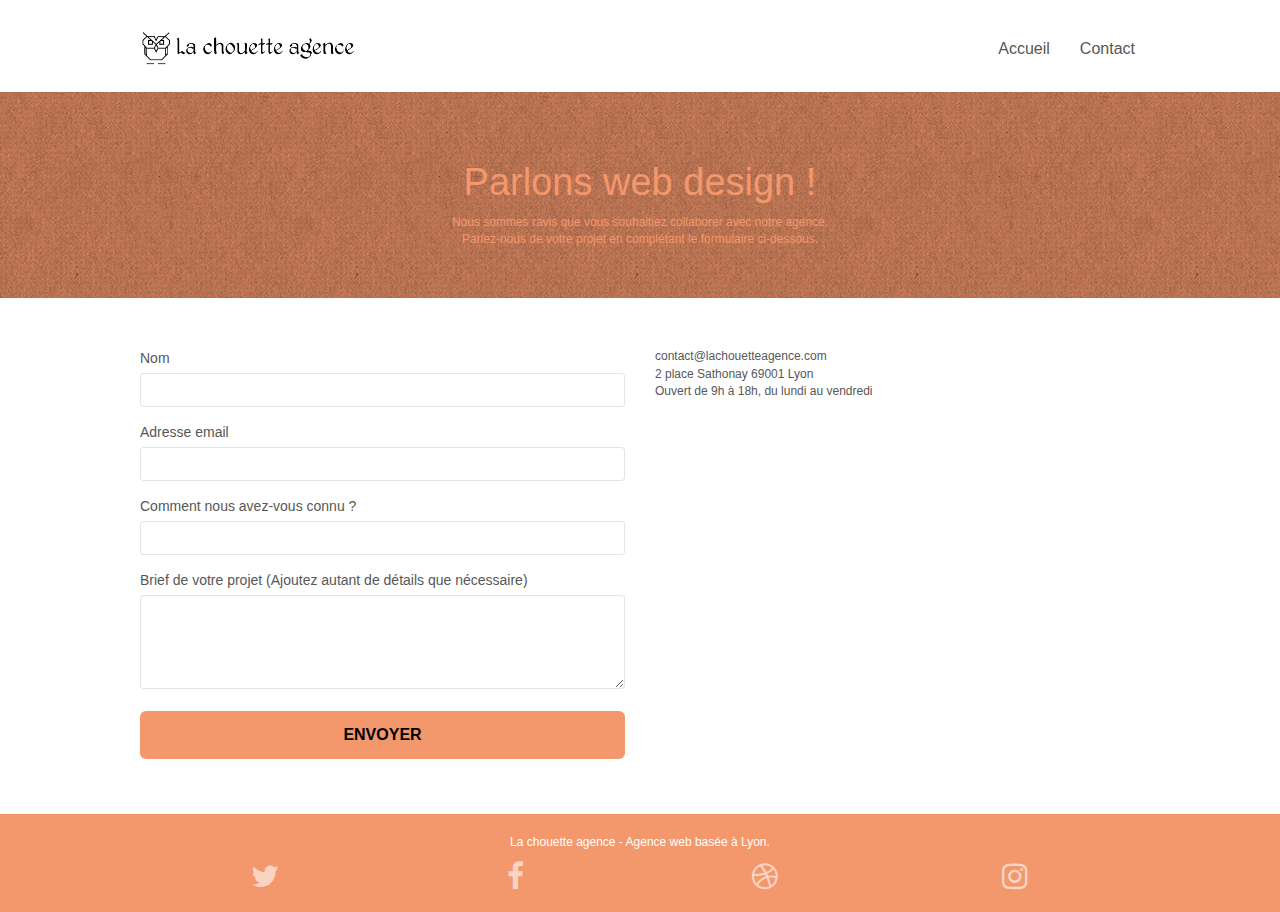
==== commit 15720ddc: "Modification des images et des méta tags et balises" ====
--- a/page2.html
+++ b/page2.html
@@ -14,7 +14,7 @@
 
 	<link rel="canonical" href="https://lachouetteagence.com/index" />
 
-	<code><meta name="robots" content="index, follow"></code>
+	<meta name="robots" content="index, follow">
 
 	<script src="./js/jquery-2.1.0.js"></script>
 	<script src="./js/bootstrap.js"></script>
@@ -135,11 +135,11 @@
 				</form>
 			</div>
 			<address>
-			<div class="col-sm-6">
-				<p>
+				<div class="col-sm-6">
+					<p>
 					contact@lachouetteagence.com<br>2 place Sathonay 69001 Lyon<br>Ouvert de 9h à 18h, du lundi au vendredi<br>
-				</p>
-			</div>
+					</p>
+				</div>
 			</address>
 		</div>
 	</fieldset>
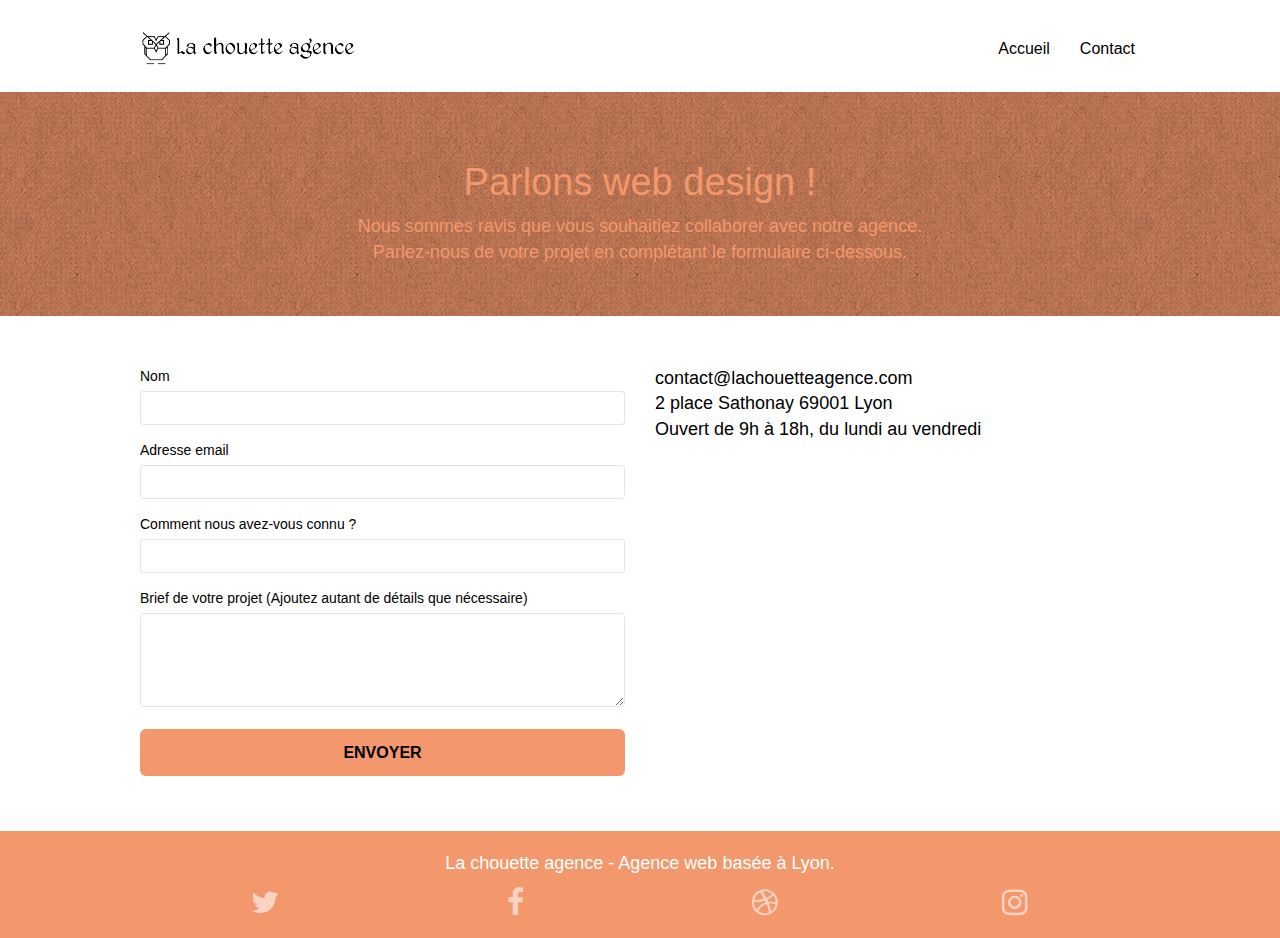
==== commit c778d976: "modifications" ====
--- a/page2.html
+++ b/page2.html
@@ -101,8 +101,8 @@
 <!-- bloc-6 END -->
 
 <!-- bloc-7 -->
-<form class="bloc bgc-white l-bloc" id="bloc-7">
-	<fieldset class="container bloc-lg">
+<div class="bloc bgc-white l-bloc" id="bloc-7">
+	<div class="container bloc-lg">
 		<div class="row">
 			<div class="col-sm-6">
 				<form id="form_1" novalidate success-msg="Your message has been sent." fail-msg="Sorry it seems that our mail server is not responding, Sorry for the inconvenience!">
@@ -142,8 +142,8 @@
 				</div>
 			</address>
 		</div>
-	</fieldset>
-</form>
+	</div>
+</div>
 <!-- bloc-7 END -->
 
 <!-- ScrollToTop Button -->
--- a/style.css
+++ b/style.css
@@ -269,7 +269,7 @@
 }
 
 .voffset-lg {
-    margin-top: 80px;
+    margin-top: 40px;
 }
 
 .row-no-gutters {
@@ -658,7 +658,9 @@
 a {
     font-family: "helvetica";
     font-weight: 400;
-    color: #575757 !important;
+
+    /*color: #575757 !important;*/
+    color: #000000 !important;
 }
 
 .container {
@@ -684,7 +686,8 @@
 }
 
 p {
-    font-size: 12px;
+    /*font-size: 12px;*/
+    font-size: 18px;
 }
 
 .tight-width-whitespace {
@@ -709,7 +712,7 @@
 .social {
   /*max-width: 400px;    
 margin: auto auto auto auto;*/
-    
+
     justify-content: center;
 }
 
@@ -719,11 +722,14 @@
 }
 
 h3 {
-    font-size: 15px;
+    font-size: 18px;
+    font-style: italic;
+    line-height: 2;
 
     /*text-transform: uppercase;*/
     font-weight: 700;
-    color: #333333 !important;
+    /*color: #424242 !important;*/
+    color: #616161 !important;
 }
 
 .med-width-whitespace {
@@ -796,8 +802,9 @@
 
 .btn-atomic-tangerine {
     background-color: #f3976c;
+
     /*color: #ffffff !important;*/
-    color : #000000 !important;
+    color: #000000 !important;
 }
 
 .btn-atomic-tangerine:hover {
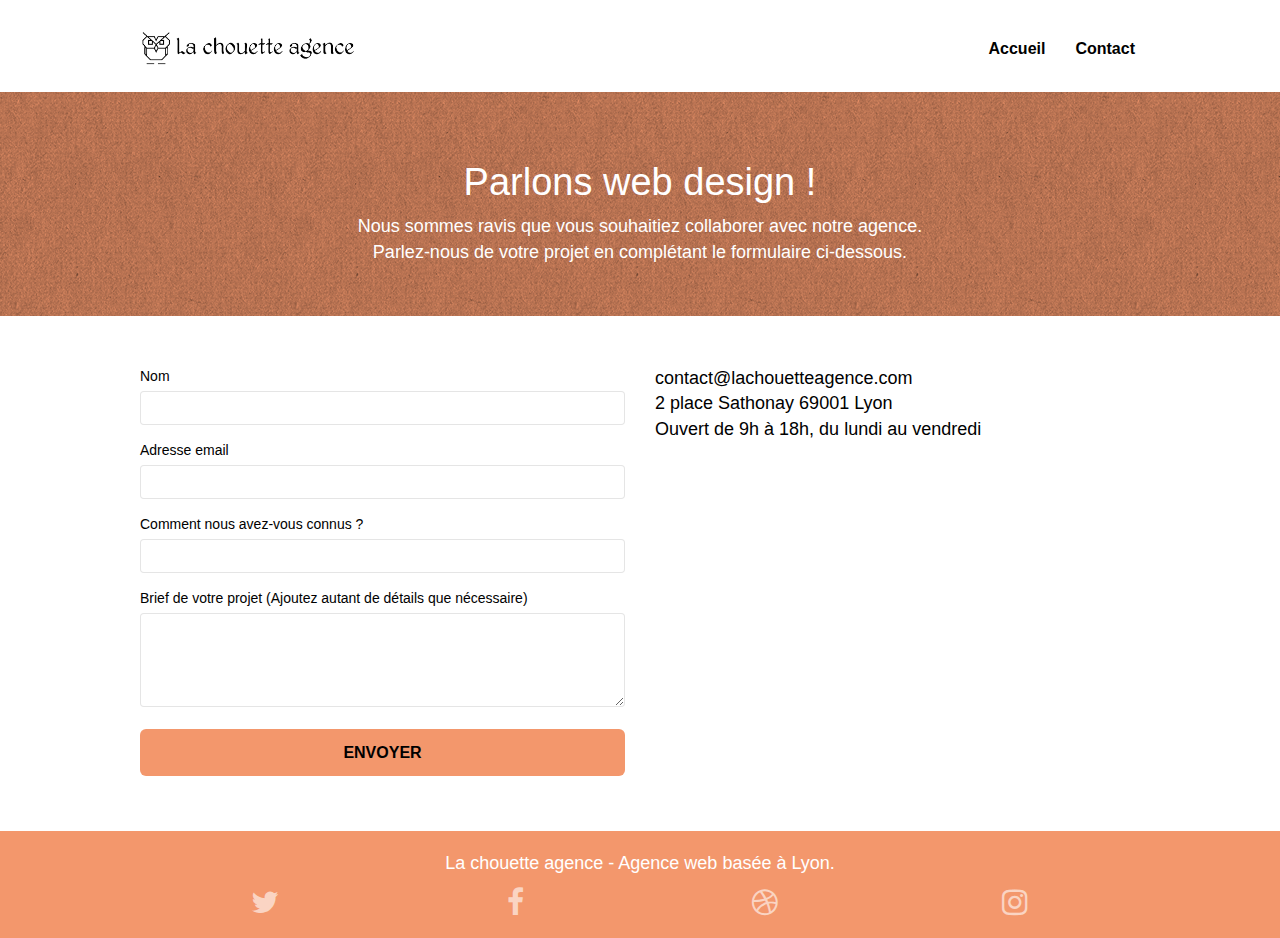
==== commit 75c895a9: "Modifications attribut ARIA, label formulaire" ====
--- a/page2.html
+++ b/page2.html
@@ -1,195 +1,188 @@
 <!doctype html>
 <html lang="fr">
+
 <head>
 	<meta charset="utf-8">
-	<meta name="keywords" content="seo, google, site web, site internet, agence design Lyon.">
-	<meta name="description" content="La Chouette Agence est une agence de design.">
+	<meta name="keywords" content="agence web design, site internet, marketing digital, agence design Lyon.">
+	<meta name="description"
+		content="La Chouette Agence est une agence de web design situer à Lyon qui aide les entreprises à devenir attractives et visibles. Nous sommes là pour vous !">
 	<meta name="viewport" content="width=device-width, initial-scale=1.0, viewport-fit=cover">
 	<link rel="shortcut icon" type="image/png" href="favicon.jpg">
-
 	<link rel="stylesheet" type="text/css" href="./css/bootstrap.css">
 	<link rel="stylesheet" type="text/css" href="style.css">
 	<link rel="stylesheet" type="text/css" href="./css/font-awesome.css">
 	<link rel="stylesheet" type="text/css" href="./css/et-line.css">
-
 	<link rel="canonical" href="https://lachouetteagence.com/index" />
-
 	<meta name="robots" content="index, follow">
-
 	<script src="./js/jquery-2.1.0.js"></script>
 	<script src="./js/bootstrap.js"></script>
 	<script src="./js/blocs.js"></script>
 	<script src="./js/jquery.touchSwipe.js" defer></script>
 	<script src="./js/gmaps.js"></script>
-
 	<title>La Chouette Agence</title>
-
-
 	<!-- Analytics -->
-
 	<!-- Open Graph / Facebook -->
 	<meta property="og:type" content="website">
-	<meta property="og:url" content="https://lachouetteagence.com/">
+	<meta property="og:url" content="https://tachalog.github.io/P4OC_lachouetteagence/">
 	<meta property="og:title" content="La Chouette Agence, web design">
 	<meta property="og:description"
-		content="La Chouette Agence est une agence de web design qui aide les entreprises à devenir attractive et visibles. Nous sommes là pour vous !">
-	<meta property="og:image" content="">
-
+		content="La Chouette Agence est une agence de web design situer à Lyon qui aide les entreprises à devenir attractives et visibles. Nous sommes là pour vous !">
+	<meta property="og:image" content="./img/logo.png">
 	<!-- Twitter -->
 	<meta property="twitter:card" content="summary_large_image">
-	<meta property="twitter:url" content="https://lachouetteagence.com/">
+	<meta property="twitter:url" content="https://tachalog.github.io/P4OC_lachouetteagence/">
 	<meta property="twitter:title" content="La Chouette Agence, web design">
 	<meta property="twitter:description"
-		content="La Chouette Agence est une agence de web design qui aide les entreprises à devenir attractive et visibles. Nous sommes là pour vous !">
-	<meta property="twitter:image" content="">
+		content="La Chouette Agence est une agence de web design situer à Lyon qui aide les entreprises à devenir attractives et visibles. Nous sommes là pour vous !">
+	<meta property="twitter:image" content="./img/logo.png">
+	<!-- Analytics END -->
+</head>
 
-
-	<!-- Analytics END -->
-
-</head>
 <body>
-<!-- Principal conteneur -->
-<main class="page-container">
-    
-<!-- bloc-0 -->
-<section class="bloc bgc-white l-bloc " id="bloc-0">
-	<div class="container bloc-sm">
-
-		<nav class="navbar row">
-			<div class="navbar-header">
-
-				<a class="navbar-brand" href="index.html"><img src="img/la-chouette-agence.png"
-						alt="La Chouette Agence à Lyon, agence de web design logo" height="40" /></a>
-
-				<button id="nav-toggle" type="button" class="ui-navbar-toggle navbar-toggle" data-toggle="collapse"
-					data-target=".navbar-1">
-					<span class="sr-only">Toggle navigation</span><span class="icon-bar"></span><span
-						class="icon-bar"></span><span class="icon-bar"></span>
-				</button>
-			</div>
-			<div class="collapse navbar-collapse navbar-1 special-dropdown-nav">
-				<ul class="site-navigation nav navbar-nav">
-					<li>
-						<a href="index.html">Accueil</a>
-					</li>
-					<li>
-						<a href="page2.html">Contact</a>
-					</li>
-				</ul>
+	<!-- Principal conteneur -->
+	<main class="page-container">
+		<!-- bloc-0 -->
+		<nav class="bloc bgc-white l-bloc " id="bloc-0">
+			<div class="container bloc-sm">
+				<nav class="navbar row">
+					<div class="navbar-header">
+						<a class="navbar-brand" href="index.html"><img src="img/la-chouette-agence.png"
+								alt="La Chouette Agence à Lyon, agence de web design logo" height="40" /></a>
+						<button id="nav-toggle" type="button" class="ui-navbar-toggle navbar-toggle"
+							data-toggle="collapse" data-target=".navbar-1">
+							<span class="sr-only">Toggle navigation</span>
+							<span class="icon-bar"></span>
+							<span class="icon-bar"></span>
+							<span class="icon-bar"></span>
+						</button>
+					</div>
+					<div class="collapse navbar-collapse navbar-1 special-dropdown-nav">
+						<ul class="site-navigation nav navbar-nav">
+							<li>
+								<a href="index.html"><strong>Accueil</strong></a>
+							</li>
+							<li>
+								<a href="page2.html"><strong>Contact</strong></a>
+							</li>
+						</ul>
+					</div>
+				</nav>
 			</div>
 		</nav>
-	</div>
-</section>
-<!-- bloc-0 END -->
-
-<!-- bloc-6 -->
-<section class="bloc bg-dots-bg bg-repeat bgc-atomic-tangerine d-bloc bloc-bg-texture texture-paper" id="bloc-6">
-	<div class="container bloc-lg">
-		<div class="row">
-			<div class="col-sm-12">
-				<h1 class="text-center hero-bloc-text tc-white">
-					Parlons web design !
-				</h1>
-				<p class="text-center mg-lg tc-white tight-width-whitespace">
-					Nous sommes ravis que vous souhaitiez collaborer avec notre agence.<br>
-					Parlez-nous de votre projet en complétant le formulaire ci-dessous.
-				</p>
+		<!-- bloc-0 END -->
+		<!-- bloc-6 -->
+		<section class="bloc bg-dots-bg bg-repeat bgc-atomic-tangerine d-bloc bloc-bg-texture texture-paper"
+			id="bloc-6">
+			<div class="container bloc-lg">
+				<div class="row">
+					<div class="col-sm-12">
+						<h1 class="text-center hero-bloc-text tc-white"> Parlons web design ! </h1>
+						<p class="text-center mg-lg tc-white tight-width-whitespace">
+							Nous sommes ravis que vous souhaitiez collaborer avec notre agence.
+							<br>
+							Parlez-nous de votre projet en complétant le formulaire ci-dessous.
+						</p>
+					</div>
+				</div>
+			</div>
+		</section>
+		<!-- bloc-6 END -->
+		<!-- bloc-7 -->
+		<div class="bloc bgc-white l-bloc" id="bloc-7">
+			<div class="container bloc-lg">
+				<div class="row">
+					<div class="col-sm-6">
+						<!--
+							<form id="form_1" novalidate success-msg="Your message has been sent." fail-msg="Sorry it seems that our mail server is not responding, Sorry for the inconvenience!">
+								                -->
+						<form id="form_1" action="form_1.php">
+							<div class="form-group">
+								<label for="name"> Nom </label>
+								<input id="name" class="form-control" required />
+							</div>
+							<div class="form-group">
+								<label for="email"> Adresse email </label>
+								<input id="email" class="form-control" type="email" required />
+							</div>
+							<div class="form-group">
+								<label for="input_504"> Comment nous avez-vous connus ? </label>
+								<input class="form-control" type="email" required id="input_504" />
+							</div>
+							<div class="form-group">
+								<label for="message"> Brief de votre projet (Ajoutez autant de détails que
+									nécessaire)<br></label>
+								<textarea id="message" class="form-control" rows="4" cols="50" required></textarea>
+							</div>
+							<button class="bloc-button btn btn-lg btn-block cta-hero btn-atomic-tangerine" role="button"
+								type="submit" aria-label="bouton d'envoie du mail de contact"> Envoyer </button>
+						</form>
+					</div>
+					<address>
+						<div class="col-sm-6">
+							<p>
+								contact@lachouetteagence.com
+								<br>
+								2 place Sathonay 69001 Lyon
+								<br>
+								Ouvert de 9h à 18h, du lundi au vendredi
+								<br>
+							</p>
+						</div>
+					</address>
+				</div>
 			</div>
 		</div>
-	</div>
-</section>
-<!-- bloc-6 END -->
-
-<!-- bloc-7 -->
-<div class="bloc bgc-white l-bloc" id="bloc-7">
-	<div class="container bloc-lg">
-		<div class="row">
-			<div class="col-sm-6">
-				<form id="form_1" novalidate success-msg="Your message has been sent." fail-msg="Sorry it seems that our mail server is not responding, Sorry for the inconvenience!">
-					<div class="form-group">
-						<label>
-							Nom
-						</label>
-						<input id="name" class="form-control" required />
-					</div>
-					<div class="form-group">
-						<label>
-							Adresse email
-						</label>
-						<input id="email" class="form-control" type="email" required />
-					</div>
-					<div class="form-group">
-						<label>
-							Comment nous avez-vous connu ?
-						</label>
-						<input class="form-control" type="email" required id="input_504" />
-					</div>
-					<div class="form-group">
-						<label>
-							Brief de votre projet (Ajoutez autant de détails que nécessaire)<br>
-						</label><textarea id="message" class="form-control" rows="4" cols="50" required></textarea>
-					</div> 
-					<button class="bloc-button btn btn-lg btn-block cta-hero btn-atomic-tangerine" type="submit">
-						Envoyer
-					</button>
-				</form>
-			</div>
-			<address>
-				<div class="col-sm-6">
-					<p>
-					contact@lachouetteagence.com<br>2 place Sathonay 69001 Lyon<br>Ouvert de 9h à 18h, du lundi au vendredi<br>
-					</p>
-				</div>
-			</address>
-		</div>
-	</div>
-</div>
-<!-- bloc-7 END -->
-
-<!-- ScrollToTop Button -->
-<a class="bloc-button btn btn-d scrollToTop" onclick="scrollToTarget('1')"><span class="fa fa-chevron-up"></span></a>
-<!-- ScrollToTop Button END-->
-
-
-<!-- Footer - bloc-8 -->
-<footer class="bloc bgc-atomic-tangerine d-bloc" id="bloc-8">
-	<div class="container bloc-sm">
-		<div class="row">
-			<div class="col-sm-12">
-				<p class="text-center white">
-					La chouette agence - Agence web basée à Lyon.<br>
-				</p>
-				<div class="row row-no-gutters social">
-					<div class="col-sm-3">
-						<div class="text-center">
-							<a class="social" href="index.html"><span class="fa fa-twitter icon-md"></span></a>
-						</div>
-					</div>
-					<div class="col-sm-3">
-						<div class="text-center">
-							<a class="social" href="index.html"><span class="fa fa-facebook icon-md"></span></a>
-						</div>
-					</div>
-					<div class="col-sm-3">
-						<div class="text-center">
-							<a class="social" href="index.html"><span class="fa fa-dribbble icon-md"></span></a>
-						</div>
-					</div>
-					<div class="col-sm-3">
-						<div class="text-center">
-							<a class="social" href="index.html"><span class="fa fa-instagram icon-md"></span></a>
+		<!-- bloc-7 END -->
+		<!-- ScrollToTop Button -->
+		<a class="bloc-button btn btn-d scrollToTop" onclick="scrollToTarget('1')"><span
+				class="fa fa-chevron-up"></span></a>
+		<!-- ScrollToTop Button END-->
+		<!-- Footer - bloc-8 -->
+		<footer class="bloc bgc-atomic-tangerine d-bloc" id="bloc-8">
+			<div class="container bloc-sm">
+				<div class="row">
+					<div class="col-sm-12">
+						<p class="text-center white">
+							La chouette agence - Agence web basée à Lyon.
+							<br>
+						</p>
+						<div class="row row-no-gutters social">
+							<div class="col-sm-3">
+								<div class="text-center">
+									<a class="social" href="index.html"
+										aria-label="icône du réseau social Twitter"><span
+											class="fa fa-twitter icon-md"></span></a>
+								</div>
+							</div>
+							<div class="col-sm-3">
+								<div class="text-center">
+									<a class="social" href="index.html"
+										aria-label="icône du réseau social Facebook"><span
+											class="fa fa-facebook icon-md"></span></a>
+								</div>
+							</div>
+							<div class="col-sm-3">
+								<div class="text-center">
+									<a class="social" href="index.html"
+										aria-label="icône du réseau social dribble"><span
+											class="fa fa-dribbble icon-md"></span></a>
+								</div>
+							</div>
+							<div class="col-sm-3">
+								<div class="text-center">
+									<a class="social" href="index.html"
+										aria-label="icône du réseau social Instagram"><span
+											class="fa fa-instagram icon-md"></span></a>
+								</div>
+							</div>
 						</div>
 					</div>
 				</div>
 			</div>
-		</div>
-	</div>
-</footer>
-<!-- Footer - bloc-8 END -->
-
-</main>
-<!-- Principal conteneur END -->
-    
-
+			</div>
+		</footer>
+		<!-- Footer - bloc-8 END -->
+	</main>
+	<!-- Principal conteneur END -->
 </body>
-</html>
+</html>--- a/style.css
+++ b/style.css
@@ -763,6 +763,7 @@
 
 .portfolio-thumb {
     margin-bottom: 24px;
+    margin: 10px;
 }
 
 .portfolio-row {
@@ -797,7 +798,8 @@
 }
 
 .tc-white {
-    color: #f3976c !important;
+    /*color: #f3976c !important;*/
+    color: white !important;
 }
 
 .btn-atomic-tangerine {
@@ -1006,9 +1008,11 @@
         box-shadow: none;
     }
 
-    .navbar-brand img {
+    .navbar-brand img,
+    .navbar-brand:focus {
         max-height: 40px;
         width: auto;
+        color:white;
     }
 
     .nav-invert .navbar-header {
--- a/css/et-line.css
+++ b/css/et-line.css
@@ -107,7 +107,7 @@
 .et-icon-wallet,
 .et-icon-wine {
     font-family: et-line;
-    speak: none;
+    speak:never;
     font-style: normal;
     font-weight: 400;
     font-variant: normal;
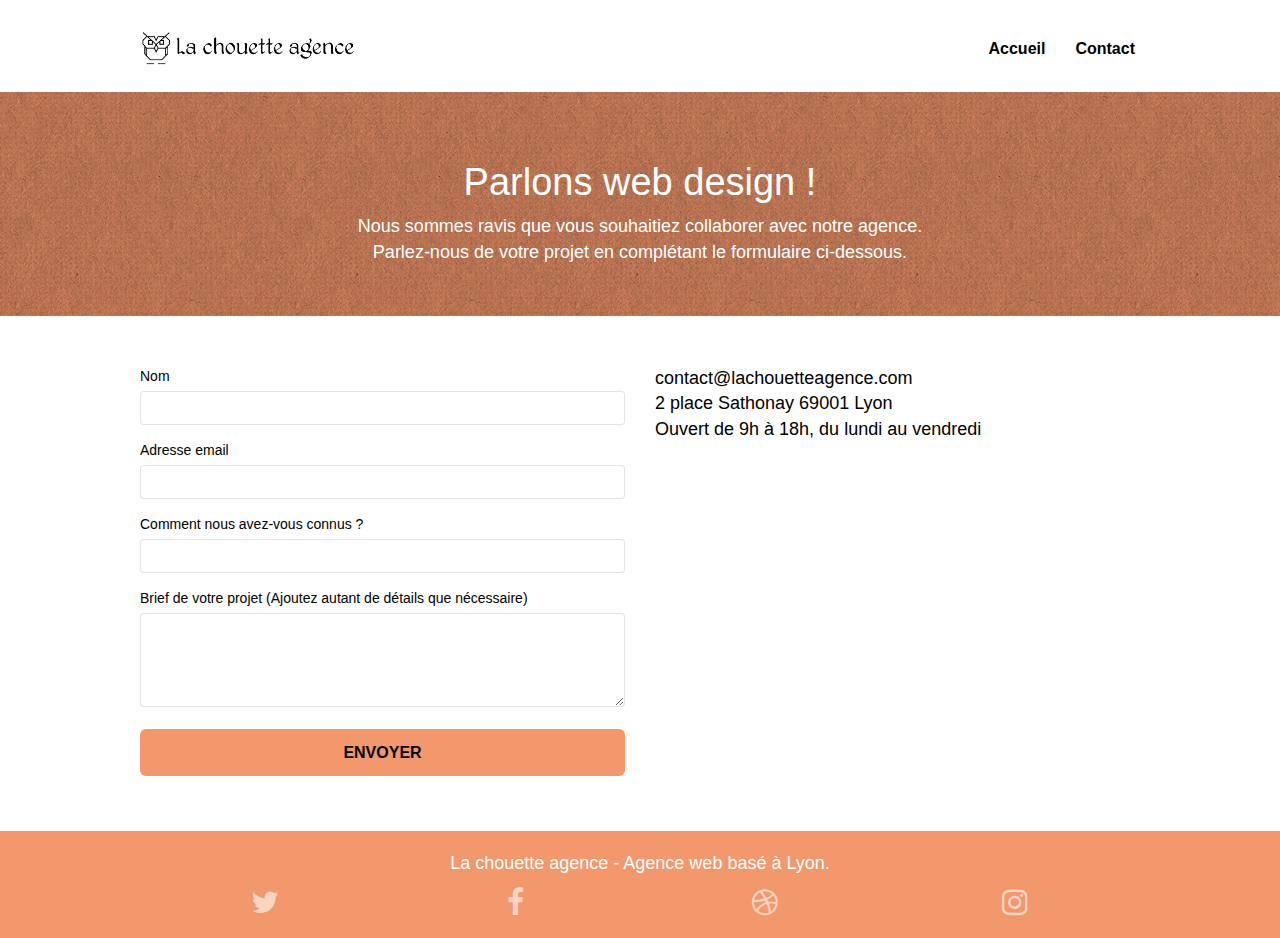
==== commit 187197fd: "Correction des fautes d'orthographes" ====
--- a/page2.html
+++ b/page2.html
@@ -1,40 +1,42 @@
 <!doctype html>
 <html lang="fr">
+	<head>
+		<meta charset="utf-8">
+		<meta name="keywords" content="agence web design, site internet, marketing digital, agence design Lyon.">
+		<meta name="description"content="La Chouette Agence est une agence de web design situé à Lyon qui aide les entreprises à devenir attractives et visibles. Nous sommes là pour vous !">
+		<meta name="viewport" content="width=device-width, initial-scale=1.0, viewport-fit=cover">
 
-<head>
-	<meta charset="utf-8">
-	<meta name="keywords" content="agence web design, site internet, marketing digital, agence design Lyon.">
-	<meta name="description"
-		content="La Chouette Agence est une agence de web design situer à Lyon qui aide les entreprises à devenir attractives et visibles. Nous sommes là pour vous !">
-	<meta name="viewport" content="width=device-width, initial-scale=1.0, viewport-fit=cover">
-	<link rel="shortcut icon" type="image/png" href="favicon.jpg">
-	<link rel="stylesheet" type="text/css" href="./css/bootstrap.css">
-	<link rel="stylesheet" type="text/css" href="style.css">
-	<link rel="stylesheet" type="text/css" href="./css/font-awesome.css">
-	<link rel="stylesheet" type="text/css" href="./css/et-line.css">
-	<link rel="canonical" href="https://lachouetteagence.com/index" />
-	<meta name="robots" content="index, follow">
-	<script src="./js/jquery-2.1.0.js"></script>
-	<script src="./js/bootstrap.js"></script>
-	<script src="./js/blocs.js"></script>
-	<script src="./js/jquery.touchSwipe.js" defer></script>
-	<script src="./js/gmaps.js"></script>
-	<title>La Chouette Agence</title>
+		<link rel="shortcut icon" type="image/png" href="favicon.jpg">
+		<link rel="stylesheet" type="text/css" href="./css/bootstrap.css">
+		<link rel="stylesheet" type="text/css" href="style.css">
+		<link rel="stylesheet" type="text/css" href="./css/font-awesome.css">
+		<link rel="stylesheet" type="text/css" href="./css/et-line.css">
+		<link rel="canonical" href="https://lachouetteagence.com/index" />
+
+		<meta name="robots" content="index, follow">
+
+		<script src="./js/jquery-2.1.0.js"></script>
+		<script src="./js/bootstrap.js"></script>
+		<script src="./js/blocs.js"></script>
+		<script src="./js/jquery.touchSwipe.js" defer></script>
+		<script src="./js/gmaps.js"></script>
+
+		<title>La Chouette Agence</title>
+
 	<!-- Analytics -->
+
 	<!-- Open Graph / Facebook -->
-	<meta property="og:type" content="website">
-	<meta property="og:url" content="https://tachalog.github.io/P4OC_lachouetteagence/">
-	<meta property="og:title" content="La Chouette Agence, web design">
-	<meta property="og:description"
-		content="La Chouette Agence est une agence de web design situer à Lyon qui aide les entreprises à devenir attractives et visibles. Nous sommes là pour vous !">
-	<meta property="og:image" content="./img/logo.png">
+		<meta property="og:type" content="website">
+		<meta property="og:url" content="https://tachalog.github.io/P4OC_lachouetteagence/">
+		<meta property="og:title" content="La Chouette Agence, web design">
+		<meta property="og:description" content="La Chouette Agence est une agence de web design situé à Lyon qui aide les entreprises à devenir attractives et visibles. Nous sommes là pour vous !">
+		<meta property="og:image" content="./img/logo.png">
 	<!-- Twitter -->
-	<meta property="twitter:card" content="summary_large_image">
-	<meta property="twitter:url" content="https://tachalog.github.io/P4OC_lachouetteagence/">
-	<meta property="twitter:title" content="La Chouette Agence, web design">
-	<meta property="twitter:description"
-		content="La Chouette Agence est une agence de web design situer à Lyon qui aide les entreprises à devenir attractives et visibles. Nous sommes là pour vous !">
-	<meta property="twitter:image" content="./img/logo.png">
+		<meta property="twitter:card" content="summary_large_image">
+		<meta property="twitter:url" content="https://tachalog.github.io/P4OC_lachouetteagence/">
+		<meta property="twitter:title" content="La Chouette Agence, web design">
+		<meta property="twitter:description" content="La Chouette Agence est une agence de web design situé à Lyon qui aide les entreprises à devenir attractives et visibles. Nous sommes là pour vous !">
+		<meta property="twitter:image" content="./img/logo.png">
 	<!-- Analytics END -->
 </head>
 
@@ -46,15 +48,13 @@
 			<div class="container bloc-sm">
 				<nav class="navbar row">
 					<div class="navbar-header">
-						<a class="navbar-brand" href="index.html"><img src="img/la-chouette-agence.png"
-								alt="La Chouette Agence à Lyon, agence de web design logo" height="40" /></a>
-						<button id="nav-toggle" type="button" class="ui-navbar-toggle navbar-toggle"
-							data-toggle="collapse" data-target=".navbar-1">
-							<span class="sr-only">Toggle navigation</span>
-							<span class="icon-bar"></span>
-							<span class="icon-bar"></span>
-							<span class="icon-bar"></span>
-						</button>
+						<a class="navbar-brand" href="index.html"><img src="img/la-chouette-agence.png"	alt="La Chouette Agence à Lyon, agence de web design logo" height="40" /></a>
+							<button id="nav-toggle" type="button" class="ui-navbar-toggle navbar-toggle" data-toggle="collapse" data-target=".navbar-1">
+								<span class="sr-only">Toggle navigation</span>
+								<span class="icon-bar"></span>
+								<span class="icon-bar"></span>
+								<span class="icon-bar"></span>
+							</button>
 					</div>
 					<div class="collapse navbar-collapse navbar-1 special-dropdown-nav">
 						<ul class="site-navigation nav navbar-nav">
@@ -113,7 +113,7 @@
 									nécessaire)<br></label>
 								<textarea id="message" class="form-control" rows="4" cols="50" required></textarea>
 							</div>
-							<button class="bloc-button btn btn-lg btn-block cta-hero btn-atomic-tangerine" role="button"
+							<button class="bloc-button btn btn-lg btn-block cta-hero btn-atomic-tangerine"
 								type="submit" aria-label="bouton d'envoie du mail de contact"> Envoyer </button>
 						</form>
 					</div>
@@ -143,7 +143,7 @@
 				<div class="row">
 					<div class="col-sm-12">
 						<p class="text-center white">
-							La chouette agence - Agence web basée à Lyon.
+							La chouette agence - Agence web basé à Lyon.
 							<br>
 						</p>
 						<div class="row row-no-gutters social">
@@ -179,7 +179,6 @@
 					</div>
 				</div>
 			</div>
-			</div>
 		</footer>
 		<!-- Footer - bloc-8 END -->
 	</main>
--- a/style.css
+++ b/style.css
@@ -16,6 +16,12 @@
 a:hover {
     text-decoration: none;
     cursor: pointer;
+}
+
+a:focus,
+a:hover {
+    text-decoration: underline;
+    box-shadow: 10px 10px orangered;
 }
 
 #page-loading-blocs-notifaction {
@@ -747,7 +753,7 @@
 }
 
 h3 > p {
-    font-weight: large;
+    font-weight: normal;
     font-size: 20px;
     font-style: italic;
 }
@@ -812,6 +818,12 @@
 .btn-atomic-tangerine:hover {
     background: #c27956 !important;
     color: #FFFFFF !important;
+}
+
+/*focus pour clavier*/
+.btn-atomic-tangerine:focus {
+    text-decoration:underline;
+    box-shadow: 10px 10px orangered;
 }
 
 .ltc-white {
@@ -876,13 +888,13 @@
     }
 }
 
-@media only screen and (min-device-width: 768px) and (max-device-width: 1024px) and (orientation: landscape) {
+@media only screen and (min-width: 768px) and (max-width: 1024px) and (orientation: landscape) {
     .b-parallax {
         background-attachment: scroll;
     }
 }
 
-@media only screen and (min-device-width: 1024px) and (max-device-width: 1366px) and (-webkit-min-device-pixel-ratio: 1.5) {
+@media only screen and (min-width: 1024px) and (max-width: 1366px) and (-webkit-min-device-pixel-ratio: 1.5) {
     .b-parallax {
         background-attachment: scroll;
     }
@@ -903,10 +915,10 @@
         position: relative;
     }
 
-    .bloc {
+    /*.bloc {
         padding-left: constant(safe-area-inset-left);
         padding-right: constant(safe-area-inset-right);
-    }
+    }*/
 
     .bloc-group,
     .bloc-group .bloc {
@@ -917,8 +929,8 @@
     .bloc-fill-screen .fill-bloc-top-edge,
     .bloc-fill-screen .fill-bloc-bottom-edge {
         padding: 0 20px;
-        padding-left: constant(safe-area-inset-left);
-        padding-right: constant(safe-area-inset-right);
+        /*padding-left: constant(safe-area-inset-left);
+        padding-right: constant(safe-area-inset-right);*/
     }
 }
 
